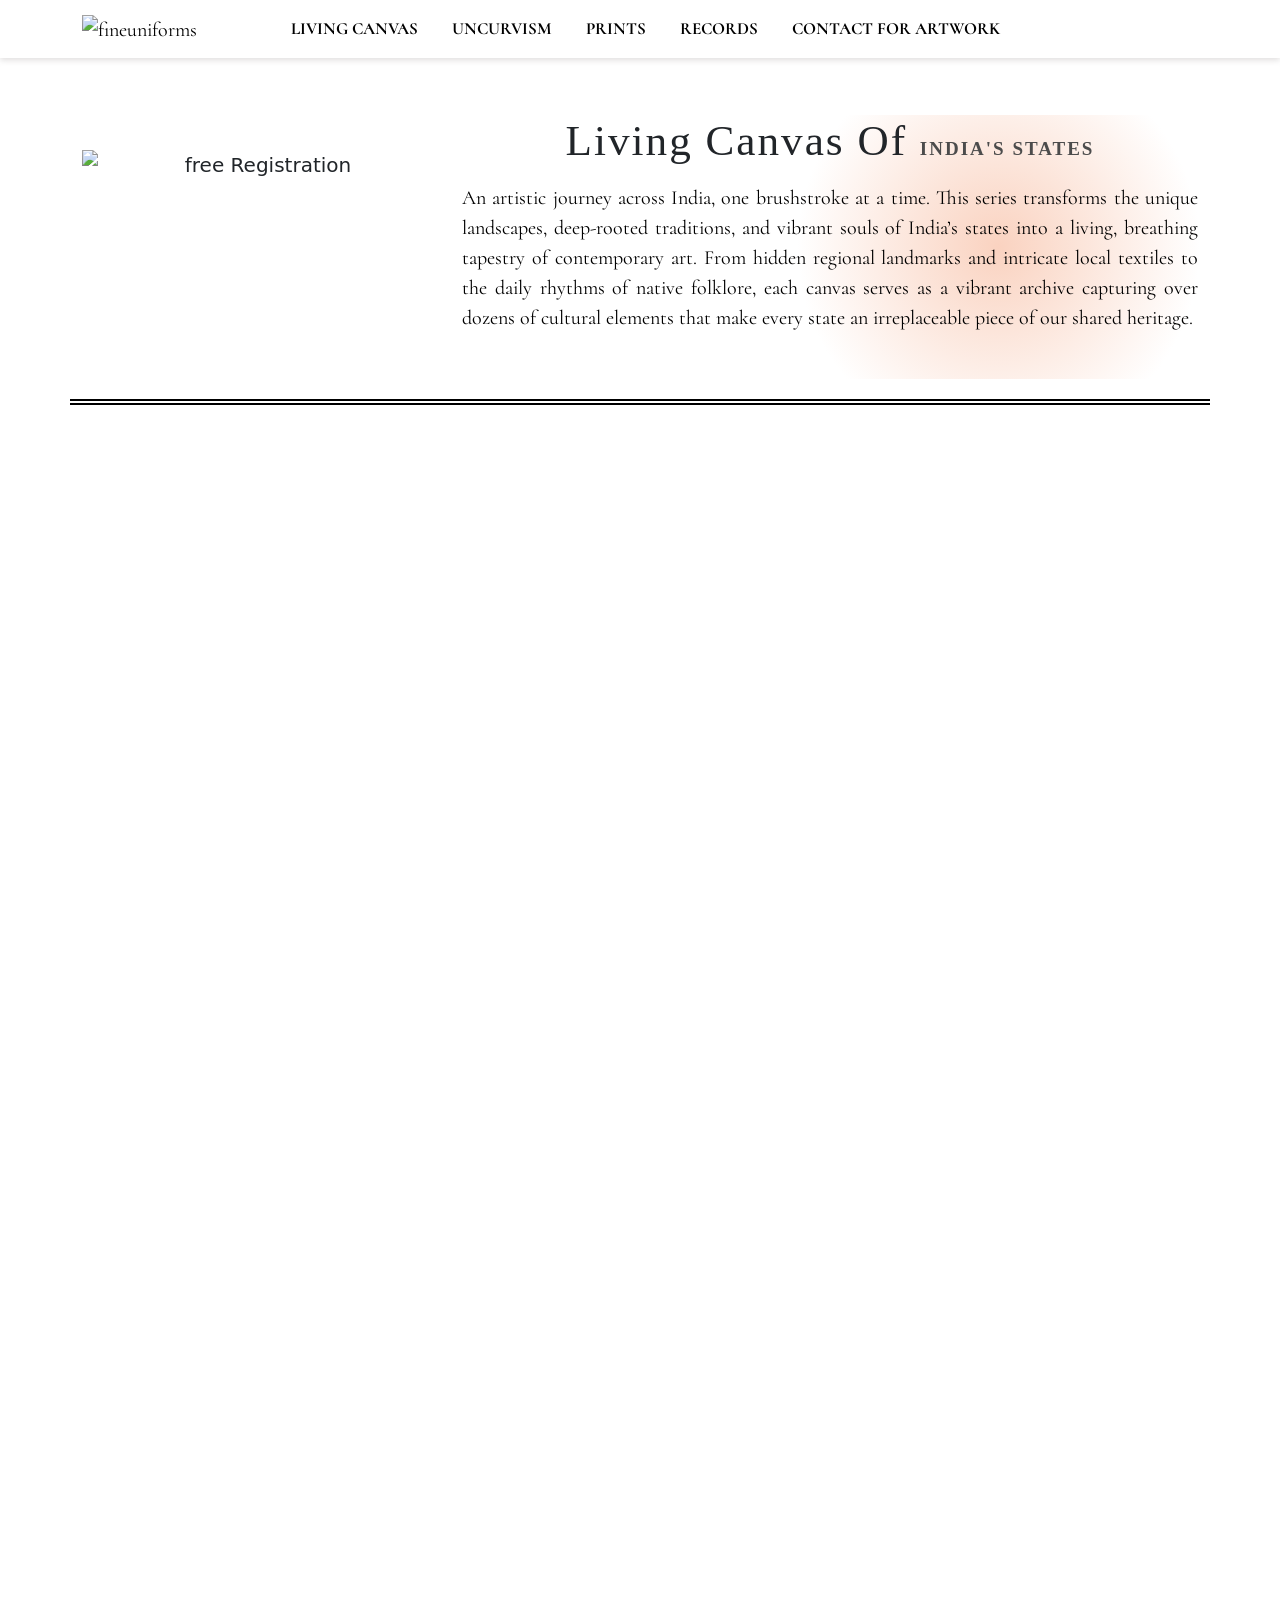
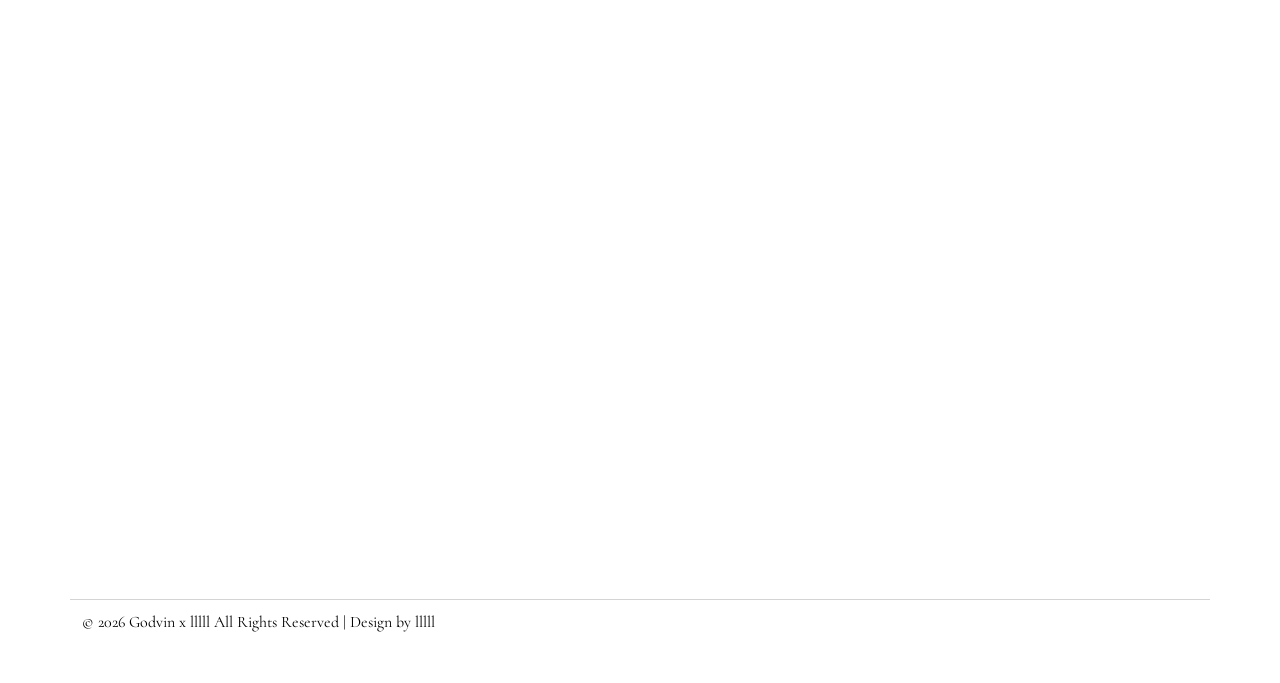
==== index.html @ 6ec4cd96 "Add files via upload" ====
<!DOCTYPE html>
<html lang="en">
<head>
  <meta http-equiv="Content-Type" content="text/html; charset=UTF-8">
    <meta http-equiv="X-UA-Compatible" content="IE=edge" />
    <meta http-equiv="X-UA-Compatible" content="ie=edge">
    <meta name="viewport" content="width=device-width, initial-scale=1.0">


    <link rel="icon" href="./image/favicon.png" type="image/x-icon">
    <link rel="shortcut icon" href="./image/favicon.png" type="image/x-icon">
    <title>Godvin x lllll</title>
    	 

    <link rel='stylesheet' href='https://cdn.jsdelivr.net/npm/bootstrap-icons@1.10.3/font/bootstrap-icons.css'>
    <link rel="stylesheet" href="https://cdn.jsdelivr.net/npm/swiper@10/swiper-bundle.min.css"/>
    <link rel="stylesheet" href="https://cdnjs.cloudflare.com/ajax/libs/font-awesome/6.4.2/css/all.min.css" integrity="sha512-z3gLpd7yknf1YoNbCzqRKc4qyor8gaKU1qmn+CShxbuBusANI9QpRohGBreCFkKxLhei6S9CQXFEbbKuqLg0DA==" crossorigin="anonymous" referrerpolicy="no-referrer" />
    <link rel="stylesheet" href="style.css">
    <link rel="stylesheet" href="./bootstrap.min.css">
    <link href="https://unpkg.com/aos@2.3.1/dist/aos.css" rel="stylesheet">

</head>



<body data-bs-spy="scroll" data-bs-target="#mainmenu">


 <!-- START PRELOADER -->
 <!-- <div id="page-preloader">
  <div class="theme-loader">FINE.<span>Uniforms</span> </div>
</div> -->
<!-- END PRELOADER --> 

    <!-- header============================================================= -->
    
<nav class="navbar navbar-expand-md bg-body-tertiary " data-nav-status="toggle" id="mainmenu">
        <div class="container navbar-colour" >
          <a class="navbar-brand" href="./index.html">
            <img src="./image/fineuniforms-logo-header.png" alt="fineuniforms">
          </a>
          <button class="navbar-toggler" type="button" data-bs-toggle="collapse" data-bs-target="#navbarSupportedContent" aria-controls="navbarSupportedContent" aria-expanded="false" aria-label="Toggle navigation">
            <svg class="ham hamRotate ham1" viewBox="0 0 100 100" width="80" onclick="this.classList.toggle('active')">
                <path
                      class="line top"
                      d="m 30,33 h 40 c 0,0 9.044436,-0.654587 9.044436,-8.508902 0,-7.854315 -8.024349,-11.958003 -14.89975,-10.85914 -6.875401,1.098863 -13.637059,4.171617 -13.637059,16.368042 v 40" />
                <path
                      class="line middle"
                      d="m 30,50 h 40" />
                <path
                      class="line bottom"
                      d="m 30,67 h 40 c 12.796276,0 15.357889,-11.717785 15.357889,-26.851538 0,-15.133752 -4.786586,-27.274118 -16.667516,-27.274118 -11.88093,0 -18.499247,6.994427 -18.435284,17.125656 l 0.252538,40" />
              </svg>
          </button>
          <div class="collapse navbar-collapse" id="navbarSupportedContent">
            <div>
                <ul class="navbar-nav ms-auto mb-2 mb-lg-0" >
                    <!-- <li class="nav-item">
                      <a class="nav-link active"  href="#">Home</a>
                    </li> -->
                    <li class="nav-item">
                      <a class="nav-link" href="./LC-TN-original.html">Living Canvas</a>
                    </li>
                    <li class="nav-item">
                      <a class="nav-link" href="#">Uncurvism</a>
                    </li>
                    <li class="nav-item">
                      <a href="./LC-TN-print.html" class="nav-link">Prints</a>
                    </li>
                    <li class="nav-item">
                      <a href="./Record.html" class="nav-link">Records</a>
                    </li>
                    <li class="nav-item">
                      <a href="https://api.whatsapp.com/send/?phone=919500819252" target="_blank" class="nav-link">Contact for Artwork</a>
                    </li>
                  </ul>
            </div>
            <div class="search-and-icons float-end">
             
              
            </div>
           
          </div>
        </div>
</nav>

<!-- header============================================================= -->


<!-- slider=============================== -->
 

<!-- Slider main container -->

 <!-- Swiper -->
 
 <div style="background: radial-gradient(circle, rgb(238 107 46 / 30%) 0%, rgba(255,255,255,0.92) 20%);background-size: 1997px;background-repeat: no-repeat;">
 <div class="container  top-banner mb-5" id="home" style="position: relative;" >
  <div  class="chumma-kodu"></div>
  <div  class="chumma-kodu2"></div>
    <div class="row">
      <div class="col-md-4 ">
            <div class="swiper mySwiper">
                <div class="swiper-wrapper">
                  <div class="swiper-slide"><img src="./slider/slider.jpg" alt="free Registration"></div>
                  <div class="swiper-slide"><img src="./slider/slider1.jpg" alt="fineuniforms"></div>
                  
                </div>
              </div>
              <!-- <video src="./Edit 2.mp4" autoplay muted loop></video> -->
        </div>
        <div class="col-md-8" style=" text-align: center; display: flex; justify-content: center; align-items: center; ">
           
            <div class="swiper mySwiper">
                <div class="swiper-wrapper">
                  <div class="swiper-slide d-block "><h2>Living Canvas of  <span class="small-he">India's States</span>   </h2>
                     <p>
                  An artistic journey across India, one brushstroke at a time. This series transforms the unique landscapes, deep-rooted traditions, and vibrant souls of India’s states into a living, breathing tapestry of contemporary art. From hidden regional landmarks and intricate local textiles to the daily rhythms of native folklore, each canvas serves as a vibrant archive capturing over dozens of cultural elements that make every state an irreplaceable piece of our shared heritage.                    
                </p> 
          </div>
<div class="swiper-slide d-block ">
  <h2>Uncurvism <span class="small-he">Beyond the Fluid Curve  </span>  </h2> 
                    <p>
                      Uncurvism is an original, precision-driven art style defined by the absolute rejection of the curve. In this approach, human figures and complex organic forms are synthesized into a structured architecture of rigid geometry. Each subject is built exclusively from interlocking, angular planes and straight lines, revealing a hidden, mosaic-like infrastructure within every figure. The severity of this geometry is intentionally softened by a unique color duality: vibrant, saturated jewel tones paired against calming, sun-baked pastels.
                    </p> 
          </div>                  
                </div>
              </div>
        </div>
        
        
    </div>
</div>
</div>


<div class="top-banner cate" data-aos="fade-up">

  <div class="container rounded" >
    <h3 style="font-weight: bold;" >SHOP BY // <span  class="shines">CATEGORY</span> </h3>
    <div class="row">

      <div class="col-md-4 " >  
        <a href="./LC-TN-original.html">
        <div class="cate-box">
          <!-- <div class="cate-bg"></div> -->
          <!-- <h6 class="viewall">View More</h6> -->
          <img src="./image/cat1.jpg" alt="">
          </div>
            <p>Living Canvas of India's States <span class="dirt"> →</span></p>
        </a>
      </div>

      <div class="col-md-4 " >  
        <a >
        <div class="cate-box">
          <!-- <div class="cate-bg"></div> -->
          <!-- <h6 class="viewall">View More</h6> -->
          <img src="./image/cat2.jpg" alt="">
          </div>
            <p>[Coming soon] Uncurvism <span class="dirt"> →</span></p>
        </a>
      </div>

      <div class="col-md-4 " >  
        <a href="./LC-TN-print.html">
        <div class="cate-box">
          <!-- <div class="cate-bg"></div> -->
          <!-- <h6 class="viewall">View More</h6> -->
          <img src="./image/cat3.jpg" alt="">
          </div>
            <p>Prints<span class="dirt"> →</span></p>
        </a>
      </div>
       
       
    </div>    
  </div>
</div>



<div class="container-fluid com-space coll-avai" data-aos="fade-up" id="cus">

  <div class="container">
      <h3 style="font-weight: bold;" >UPCOMING // PAINTING </h3>

    <div class="row   ">
  
      <div class="col-md-5">
  
<img src="./image/map.jpg" alt="">  
  
  
      </div>
  
  <div class="col-md-7">
  
    <h2>Living Canvas of Keralam</h2>
  
    <p>
  <b>Size : </b> 33.1 in × 46.8 in <br>
  <b>Medium : </b> Acrylic on Canvas <br> 
  <b>Detail : </b><br>
   <b>"The Living Canvas of Keralam"</b> scaled on a massive <b>A0 canvas!</b>

This isn't just a painting or a simple map it’s a living mosaic of Kerala’s soul. I have brought together <b>44 incredibly distinct icons</b>  from every single one of the <b>14 districts</b>.  The mystical energy of Theyyam, the majesty of the Padmanabhaswamy temple, the aroma of Malabar Biryani, the serenity of the backwaters, and the grit of rubber tapping.

 
  
    </p>
<br>
    <a class="extra-link" href="https://api.whatsapp.com/send/?phone=919500819252&text=Hi%21+I+would+love+to+pre-order+%22The+Living+Canvas+of+Keralam%22.+Could+you+please+share+the+available+size+options%2C+pre-order+pricing%2C+and+estimated+timeline+for+completion%3F" target="_blank">Pre order </a>
  
    <!-- <a class="extra-link" href="./register.html"  target="_blank">REGISTRATION NOW</a> -->
  
  </div>
  
    </div>
  
  </div>
  
  </div>
  
  
  
  <div class="container fab-de  top-banner" data-aos="fade-up" style="position: relative;" >
  <!-- <div  class="chumma-kodu"></div>
  <div  class="chumma-kodu2"></div> -->
  
    <div class="row text-center align-items-center">
  
      <div class="col-md-12">
  
        <h2 style=" text-decoration: underline; ">Indian book of records</h2> 
  
        <p>
<b>          RECORD TITLE :
</b> <br>
Maximum cultural elements of <b>Tamil Nadu</b> portrayed in a single painting by an individual 
</p>
  
        <!-- <a class="extra-link" href="./register.html"  target="_blank">REGISTRATION NOW</a> -->
  
      </div>

      <div class="col-md-7">
        <p>
<b> DESCRIPTION : </b> <br>
The record for portraying the maximum number of cultural elements of <b>Tamil Nadu</b> in a single painting was set by <b> Godvin Vijay L. V.</b> (born on December 25, 2002) of Chennai, Tamil Nadu. He portrayed 88 cultural elements from 38 districts of Tamil Nadu in a single painting on an <b>A3-sized (41.9 cm x 29.8 cm) canvas</b>, including cultural landmarks and regional items such as food, architecture, places and others, using acrylic paints, as <b>confirmed on May 11, 2026</b>.
<br><br><a class="extra-link" href="./Record.html" >Read More </a>
        </p>     
 </div>
  
  <div class="col-md-5">
  
    <img src="./image/record.png" alt="fineuniforms">
  
  </div>    
  
  
  
    </div>
  
  </div>


<!--   
  <div style="background: radial-gradient(circle, rgba(238, 107, 46, 0.249) 0%, rgba(255,255,255,0.92) 39%);background-size: 1700px;background-repeat: no-repeat;">
  <div class="top-banner" id="steps" data-aos="fade-up">
    
    <div class="container">
  <h2>Journey of making <span style="color: black;">Living Canvas of India's States</span></h2> 
  <div class="full">
    <h1> 1 ❯   Conceptualization & Deep Regional Research (Timeline: 3 Days)</h1>
    <p>Before a single line is drawn, three days are dedicated entirely to exploring the deep cultural identity of the state. This phase involves extensive historical research and collecting a massive library of reference images. Every detail from major monuments and geographical wonders to microscopic textile weaves, local delicacies, and native art forms is curated to ensure absolute regional accuracy for the detailed painting.</p>
  </div>
  <div class="full">
    <h1>2 ❯ Composition Architecture & Visual Blending (Timeline: 1 Day) </h1>
    <p>With dozens of diverse elements gathered, the next full day is spent solving a complex visual puzzle. The artwork requires a perfectly balanced composition where everything flows naturally. A bold typographic anchor of the state's name is placed centrally, and the collected reference images are strategically arranged, sized, and blended so that distinct elements seamlessly transition into one another without causing visual chaos.</p> 
  </div>
  <div class="full">
    <h1> 3 ❯ Precision Pencil Drafting & Structural Layout</h1>
     <p>Once the composition is finalized, the layout is meticulously transferred to the canvas. Using fine pencil work, every single landmark and micro-icon is sketched into its designated zone. This critical stage establishes the clean proportions, perspective, and definitive borders necessary to guide the paint layers that follow.</p>
  </div>
  <div class="full">
    <h1>4 ❯ High-Density Painting & Fine Detailing (Timeline: 30 to 50 Days)</h1>
     <p>Bringing the canvas to life is an  intensive process that takes between 30 to 50 days of continuous, highly detailed painting. Because of the sheer density of the artwork, it takes hours of patient focus just to complete a single, tiny piece of the canvas such as the intricate tiers of a temple sculpture, the texture of a historical fortress, or the fine lines of a traditional motif.</p>
  </div>
  <div class="full">
    <h1>5 ❯ The Creative Vision </h1>
     <p>Each painting in this series is intentionally created for people who love to slow down and <b>  look at art peacefully for hours</b>. It is designed to be an immersive experience rather than a quick glance. Every viewing rewards the observer with hidden details, local stories, and cultural "easter eggs," allowing anyone to quietly explore and discover the true soul of a state trapped beautifully in a single frame.</p>
  </div>

  <p style="text-align: center;"><a class="extra-link" href="./register.html" target="_blank">View Artwork </a></p>
  
  
    </div>
  </div>
  </div>
   -->



<footer class=" footer " id="contact" data-aos="fade-up">
  <div class="container p-4">
    
      <div class="row  mt-5">
        
          <!--Logo Start-->
        <div class="col-md-4 ">
         
          <h5 class="pb-3">Contact Us</h5>
          <ul class="list-style ps-0">
           <li class="copy-right pb-3"> <a target="_blank" href="https://api.whatsapp.com/send/?phone=919500819252" class="t-c">Contact for order </a></li>
          
        </ul>
        </div>
        <!--Logo end-->
        
          <!--Quick links Start-->
        <div class="col-md-3 ">
         <h5 class="pb-3"> Quick Links </h5>
          <ul class="list-style ps-0">
            <li class="pb-3"> <a href="./LC-TN-original.html">Living Canva</a> </li>
            <li class="pb-3">Uncurvism</li>
            <li class="pb-3"><a href="./LC-TN-print.html">Prints</a></li>
          </ul>
        </div>
        <!--QUick links end-->
       
        <!--Other Start-->
        <div class="col-md-3 ">
         <h5 class="pb-3"> Other </h5>
          <ul class="list-style ps-0">
            <li class="pb-3"><a href="./Record.html">Records</a></li> 
            
          </ul>
        </div>

        <div class="col-md-2 ">
         <h5 class="pb-3"> Follow Us </h5>
          <ul class="list-style ps-0">
             <li class="pb-3"><a target="_blank" href="https://www.instagram.com/godvin_x_lllll/"><i class="fa-brands fa-instagram"></i></a></li>
            <li class="pb-3"><a target="_blank" href="https://www.youtube.com/@Godvinvijay"><i class="fa-brands fa-youtube "></i></a></li>
          </ul>
        </div>
        <!--Other end-->
      </div>
    
  </div>
</footer>



<div class="container-fluid ">
  <div class="container footer mt-3">
<p>© <script> document.write(new Date().getFullYear());</script> Godvin x lllll All Rights Reserved | Design by lllll </p>
</div>
</div>
<!-- footer -->





<script src="./jquery-2.1.4.min.js"></script>

<script src="https://cdn.jsdelivr.net/npm/swiper@10/swiper-bundle.min.js"></script>
<script src='https://cdn.jsdelivr.net/npm/bootstrap@5.3.0-alpha1/dist/js/bootstrap.bundle.min.js'></script>
<script src="https://cdnjs.cloudflare.com/ajax/libs/aos/2.3.4/aos.js" integrity="sha512-A7AYk1fGKX6S2SsHywmPkrnzTZHrgiVT7GcQkLGDe2ev0aWb8zejytzS8wjo7PGEXKqJOrjQ4oORtnimIRZBtw==" crossorigin="anonymous" referrerpolicy="no-referrer"></script>

<script>
  AOS.init();
</script>




<!-- Initialize Swiper -->
<script>
  var swiper = new Swiper(".mySwiper", {
  //   direction: "vertical",
    slidesPerView: 1,
    spaceBetween: 30,
    // mousewheel: true,
    //  touch: false,


    autoplay: {
 delay: 3000,
  allowTouchMove: false, 
  
},

    loop: true,
effect: 'flip',
flipEffect: {
  slideShadows: false,
},



  });
</script>

 
<!-- <script> 
  document.addEventListener('contextmenu', event=> event.preventDefault()); 
  document.onkeydown = function(e) { 
  if(event.keyCode == 123) { 
  return false; 
  } 
  if(e.ctrlKey && e.shiftKey && e.keyCode == 'C'.charCodeAt(0)){ 
  return false; 
  } 
  if(e.ctrlKey && e.shiftKey && e.keyCode == 'I'.charCodeAt(0)){ 
  return false; 
  } 
  if(e.ctrlKey && e.shiftKey && e.keyCode == 'J'.charCodeAt(0)){ 
  return false; 
  } 
  if(e.ctrlKey && e.keyCode == 'U'.charCodeAt(0)){ 
  return false; 
  } 
  } 
  </script>  -->

</body>
</html>
---- style.css ----
/* @import url("https://fonts.googleapis.com/css2?family=Open+Sans:wght@400;600&family=Poppins:wght@400;500;600;700;800&display=swap");
@import url('https://fonts.googleapis.com/css2?family=Lato:wght@300;400&display=swap'); */
 @import url('https://fonts.googleapis.com/css2?family=Cormorant:ital,wght@0,300..700;1,300..700&display=swap');
 
*{
    margin:0;
    padding:0;
    box-sizing: border-box;
}

.t-head1{
    /* background-color: rgb(249, 248, 248); */
    backdrop-filter: blur(80px);
    height:500px;
    padding-bottom:3rem;
    position: relative;
    z-index: 11111;
    /* border-bottom:2px solid rgb(244, 244, 244); */
}
.t-head{
    /* background-color: rgb(249, 248, 248); */
    backdrop-filter: blur(70px);
    height:600px;
    padding-bottom:3rem;
    position: relative;
    z-index: 11;
    /* border-bottom:2px solid rgb(244, 244, 244); */
}
.bg-grey{
      background-color: rgba(214, 212, 212, 0.12);
      height:100vh;
}
.com-space{
        margin:2rem 0;
        padding:4rem 0;
}
/* .com-space span{
  background-color: var(--pri-c);
  color:white;
  padding:4px 16px;
} */

h1,h2,h3,h4,h5,h6{
    /* font-family: "Open Sans", sans-serif; */
    /* font-family: 'Fira Sans', sans-serif; */
    /* font-family: 'Poppins', sans-serif !important; */
    font-family: "Cormorant", serif;
}
@font-face {
  font-family: "Cormorant", serif;
  }
@font-face {
   font-family: "Cormorant", serif;

  }
p,a,button,li{
  font-family: "Cormorant", serif;
        /* font-family: "FuturaPT Demi" !important; */
        /* font-family: 'Fira Sans', sans-serif; */
      
}
li a{
    text-decoration: none;
    color: black !important;
}
a{
    text-decoration: none;
    color: black !important;
}

:root{
    --pri-c:  #ee6b2e;
    --p-c: #ff9664;
    --sec-c: rgb(212, 212, 212);
    --t-c: rgb(61, 60, 60);
}

.pri-c{
  color:#ee6b2e;
}
.t-c{
  color:rgb(58, 58, 58);
}


.com-space h4{
  font-size: 2rem;
    /* color: var(--t-c); */
    /* font-weight:600; */
    text-transform: uppercase;
    /* padding-left:1rem; */
    /* margin:1.5rem 0; */
    text-align: start;
}
.com-space h1{
  font-size: 2rem;
    /* color: var(--t-c); */
    font-weight:bold;
    text-transform: capitalize;
    /* padding-left:1rem; */
    margin:1.5rem 0;
    /* text-align: center; */
  }

  .com-space p{
  /* padding-left:1rem; */
  text-align: start;
}
.modal-body a{
  padding:6px 8px;
  border-radius: 5px;
  display: block;
  width:170px;
  text-align: center;
  margin-top:6px;
  color:white;
  background-color:#222;
}


/* <!-- header============================================================= --> */

.menu {
  background: #F67280;
  height: 4rem;
}
.menu ol {
  list-style-type: none;
  margin: 0 auto;
  padding: 0;
}
li{
  list-style: none;
}
.menu > ol {
  max-width: 1000px;
  padding: 0 2rem;
  display: flex;
}
.menu > ol > .menu-item {
  flex: 1;
  padding: 0.75rem 0;
}
.menu > ol > .menu-item:after {
  content: "";
  position: absolute;
  width: 4px;
  height: 4px;
  border-radius: 50%;
  bottom: 5px;
  left: calc(50% - 2px);
  background: #FECEAB;
  will-change: transform;
  transform: scale(0);
  transition: transform 0.2s ease;
}
.menu > ol > .menu-item:hover:after {
  transform: scale(1);
}
.menu-item {
  /* position: relative; */
  /* line-height: 2.5rem; */
  text-align: center;
  cursor: pointer;
}
.menu-item a {
  overflow: hidden;
  white-space: nowrap;
  text-overflow: ellipsis;
  display: block;
  color: #FFF;
}
.sub-menu .menu-item {
  padding: 0.75rem 0;
  background: var(--p-c);
  opacity: 0;
  transform-origin: bottom;
  animation: enter 0.2s ease forwards;
}
.sub-menu .menu-item:nth-child(1) {
  animation-duration: 0.2s;
  animation-delay: 0s;
}
.sub-menu .menu-item:nth-child(2) {
  animation-duration: 0.3s;
  animation-delay: 0.1s;
}
.sub-menu .menu-item:nth-child(3) {
  animation-duration: 0.4s;
  animation-delay: 0.2s;
}
.sub-menu .menu-item:hover {
  background: var(--pri-c);
  color: white;
}
.sub-menu .menu-item a {
  padding: 0 0.75rem;
}
.sub-menu .menu-item a:hover {
  color: white;
}
@media screen and (max-width: 600px) {
  .sub-menu .menu-item {
    background: #C06C84;
  }
}

@media screen and (max-width: 600px) {
  .menu {
    position: relative;
  }
  .menu:after {
    content: "";
    position: absolute;
    top: calc(50% - 2px);
    right: 1rem;
    width: 30px;
    height: 4px;
    background: #FFF;
    box-shadow: 0 10px #FFF, 0 -10px #FFF;
  }
  .menu > ol {
    display: none;
    list-style: none;
    background: #F67280;
    flex-direction: column;
    justify-content: center;
    height: 100vh;
    animation: fade 0.2s ease-out;
  }
  .menu > ol > .menu-item {
    flex: 0;
    opacity: 0;
    animation: enter 0.3s ease-out forwards;
  }
  .menu > ol > .menu-item:nth-child(1) {
    animation-delay: 0s;
  }
  .menu > ol > .menu-item:nth-child(2) {
    animation-delay: 0.1s;
  }
  .menu > ol > .menu-item:nth-child(3) {
    animation-delay: 0.2s;
  }
  .menu > ol > .menu-item:nth-child(4) {
    animation-delay: 0.3s;
  }
  .menu > ol > .menu-item:nth-child(5) {
    animation-delay: 0.4s;
  }
  .menu > ol > .menu-item + .menu-item {
    margin-top: 0.75rem;
  }
  .menu > ol > .menu-item:after {
    left: auto;
    right: 1rem;
    bottom: calc(50% - 2px);
  }
  .menu > ol > .menu-item:hover {
    z-index: 1;
  }
  .menu:hover > ol {
    display: flex;
  }
  .menu:hover:after {
    box-shadow: none;
  }
}

.sub-menu {
  position: absolute;
  padding:10px;
  top: 85%;
  left: -10px;
  display: none;
  z-index: 1;
}
.extra-link:hover  .sub-menu {
  display: block;
}

@media screen and (max-width: 600px) {
  .sub-menu {
    width: 100vw;
    left: -2rem;
    top: 50%;
    transform: translateY(-50%);
  }
}

*:before, *:after {
  box-sizing: inherit;
}

a {
  text-decoration: none;
}

@keyframes enter {
  from {
    opacity: 0;
    transform: scaleY(0.98) translateY(10px);
  }
  to {
    opacity: 1;
    transform: none;
  }
}
@keyframes fade {
  from {
    opacity: 0;
  }
  to {
    opacity: 1;
  }
}


.navbar-colour{
    background-color: white;
    /* padding:1rem 3% ; */
    /* box-shadow: 0px 2px 6px 0px rgba(212, 210, 210, 0.75); */
}

.navbar {
  position: sticky;
  top:0;
  z-index: 11;
    background-color: white !important;
    /* box-shadow: 0 5px 5px rgba(0, 0, 0, 0.1); */
    box-shadow: 0px 2px 6px 0px rgba(212, 210, 210, 0.75);
  }
  /* .navbar .navbar-brand img {
    width: 200px;
  } */
 .navbar-brand img {
    width: 230px;
  }
  .navbar .navbar-nav .nav-link {
    color: #000;
    margin:0 9px;
    font-size: 17px;
    font-weight: bold;
    text-transform: uppercase;
  }
     .navbar .navbar-nav .nav-link:hover{
        background-color:#efeded53;
    }
  @media screen and (min-width: 768px) {
    .navbar {
position:fixed !important;
top:0;
right: 0;
left: 0;
  }
  }
  @media screen and (mizn-width: 1024px) {
    .navbar {
      letter-spacing: 0.1em;
    }
    .navbar .navbar-nav .nav-link {
      padding: 0.5em 1em;
    }
    /* .search-and-icons {
      width: 50%;
    } */
    .search-and-icons form {
      flex: 1;
    }
  }
@media (min-width: 768px){
.navbar-expand-md .navbar-nav .nav-link {
    padding-right: 0.5rem !important;
    padding-left: 0.5rem !important;
}
}
.navbar.is-hidden {
  opacity: 0;
  -webkit-transform: translate(0, -60px);
  -webkit-transition: -webkit-transform .2s,background .3s,color .3s,opacity 0 .3s;
}

.navbar.is-visible {
  opacity: 1;
  -webkit-transform: translate(0, 0);
  -webkit-transition: -webkit-transform .2s,background .3s,color .3s;
}
 
  .search-and-icons form input {
    border-radius: 0;
    height: 2em;
    background: #fff
      url("data:image/svg+xml,%3Csvg xmlns='http://www.w3.org/2000/svg' width='16' height='16' fill='grey' class='bi bi-search' viewBox='0 0 16 16'%3E%3Cpath d='M11.742 10.344a6.5 6.5 0 1 0-1.397 1.398h-.001c.03.04.062.078.098.115l3.85 3.85a1 1 0 0 0 1.415-1.414l-3.85-3.85a1.007 1.007 0 0 0-.115-.1zM12 6.5a5.5 5.5 0 1 1-11 0 5.5 5.5 0 0 1 11 0z'/%3E%3C/svg%3E")
      no-repeat 95%;
  }
  .search-and-icons form input:focus {
    background: #fff;

    box-shadow: none;
  }
  .search-and-icons .user-icons div {
    padding-right: 1em;
  }
  .contact-info p,
  .contact-info a {
    font-size: 0.9em;
    padding-right: 1em;
    color: grey;
  }
  .contact-info a {
    padding-right: 0;
  }

  .user-icons a{
    color:var(--t-c) !important;
    text-decoration: none;
    font-weight: 500;
    font-size: 14px;
  }
 
  .navbar-toggler{
    border: 0px  dashed transparent ;
  }
  .navbar-toggler:focus{
    /* border: 2px  dashed var(--pri-c) ; */
    box-shadow: 0 0 0 !important;
  }

  .navbar-toggler svg{
    width:62%;
  }
  
  .ham {
    cursor: pointer;
    -webkit-tap-highlight-color: transparent;
    transition: transform 400ms;
    -moz-user-select: none;
    -webkit-user-select: none;
    -ms-user-select: none;
    user-select: none;
  }
  .hamRotate.active {
    transform: rotate(45deg);
    background-color: transparent !important;
  }
.hamRotate180.active {
  transform: rotate(180deg);
}
.line {
  fill:none;
  transition: stroke-dasharray 400ms, stroke-dashoffset 400ms;
  stroke:#000;
  stroke-width:5.5;
  stroke-linecap:round;
}
.ham1 .top {
  stroke-dasharray: 40 139;
}
.ham1 .bottom {
  stroke-dasharray: 40 180;
}
.ham1.active .top {
  stroke-dashoffset: -98px;
}
.ham1.active .bottom {
  stroke-dashoffset: -138px;
}

.cart{
  position: relative;
  float: right;
  /* margin: 1rem; */
}
.nav i{
  font-size: 1.2rem !important;

}

#cartItemCount{
  position: absolute;
  top: -10px;
    right: 5px;
    color: var(--pri-c);
    /* background-color: var(--pri-c);
    text-align: center;
    padding: 1px 8px 1px 8px;
    border-radius: 50%;
    z-index: -1;
    font-size: 15px; */
}
  /* <!-- header============================================================= --> */



/* slider=====================================================================11 */


.swiper-pagination {
    position: absolute;
    text-align: right;
    transition: .3s opacity;
    transform: translate3d(0,0,0);
    z-index: 10;
    /* padding-right: 20px; */
    font-weight: bold;
    font-size: 2rem;
}
.swiper-pagination-total{
    color:rgb(235, 185, 94);
        /* display: block; */
}
.swiper-pagination-current{
    color:white;
        /* display: block; */
}
.swiper-pagination-fraction{
    bottom:-4%;
    right:-9%;
    left: unset;
    color:white;
}
  
    .swiper {
      width: 100%;
      overflow: hidden;
      /* height: 350px; */
      /* background-color: white; */
    }

    
    .swiper-slide {
        /* height:350px; */
      text-align: center;
      font-size: 20px;
      /* background: #fff; */
      display: flex;
      justify-content: center;
      align-items: center;
    }

    .swiper-slide img {
      display: block;
      width: 100%;
      /* height: 350px; */
      object-fit: contain;
    }




/* slider===================================================================== */

/* .scroll-div{
  height:300px;
  overflow-y: scroll;
}
.scroll-div img{
  width: 100%;
  margin-bottom:10px;
} */





/* top-header============================================ */

.top-banner{
    margin:115px 20px;
    margin-bottom: 30px;
}
.gold-text {
  color: transparent;
  font-family: 'Times New Roman',serif;
  letter-spacing: 5px;
  font-size: 32pt;
  background-image: linear-gradient(
	to right,
	#462523 0,
       	#cb9b51 22%, 
	#f6e27a 45%,
	#f6f2c0 50%,
	#f6e27a 55%,
	#cb9b51 78%,
	#462523 100%
	);

  -webkit-background-clip: text;
  background-clip: text;
}

.top-banner h2{
    text-transform: capitalize;
    letter-spacing: 2px;
    font-size:2.7rem;
    color: var();
    font-family: "FuturaPT Demi" !important;

}
.com-space h2{
    text-transform: capitalize;
    letter-spacing: 2px;
    font-size:2.7rem;
    color: var();
    font-family: "FuturaPT Demi" !important;

}


.top-banner h2 span{
    font-weight: bold;
    text-transform: uppercase;
    color: #4c4c4c;
    /* font-size:1rem; */
}
.com-space p{
    margin:0.5rem 0;
    color: var(--t-c);
    /* margin-bottom:3rem; */
        font-size: 20px;
}
.top-banner p{
  size: 20px;
    margin:1rem 0;
    color: black;
            text-align: justify;
    /* font-weight: bold; */
}

    
.extra-link{color: white !important;
  padding:12px 27px;
  /* border-radius: 10px; */

  background-color:rgb(0, 0, 0);
}
.head-ex:first-child{
  margin-top: 0;
}
.head-ex{
    display: flex;
    align-items: center;
    /* border-bottom: 2px solid #e5e5e5; */
    margin-top:1rem
}
.head-ex img{
    height:60px;
    width:60px;
    padding:10px;
    margin:10px 25px 10px;
    border-radius: 15px;
    background-color: white;
}
.head-ex h6{
    padding-top:20px;
    font-weight: 600;
    font-size: 1.6rem;
    line-height: 1;
}
.head-ex h6 span{
    font-weight: 500;
    color: var(--t-c);
    font-size: 1rem;
}
/* top-header============================================ */

.navbar-expand-md .navbar-collapse{
  align-items: center !important;
}

/* banner=================================== */

.banner-top .container{

  background-color: rgb(202, 201, 201);
  background-color: rgb(255, 255, 255);
  padding:40px 0px;
  position: relative;
}

.bg-wheat{
  background-color: rgba(245, 222, 179, 0.114);
}

#home{
    /* background-color: rgba(245, 222, 179, 0.114); */

}
.cate-box{
  overflow: hidden;
  width: 100%;
 }
.cate img{
width: 100%;
 transition: transform 0.5s ease;
}

.cate a:hover img{
  transform: scale(1.05)
}

.cate a:hover .cate-bg{
  opacity:1 ;
  transition: 0.5s;
}
.cate a:hover .viewall{
  opacity:1 ;
  transition: 0.2s;
}
.cate a:hover .dirt{
margin-left: 7px;
  transition: 0.2s;

}

.dirt{
   margin-left: 11px;
    transition: 0.2s;

}
.cate-bg{
    background-color: #00000082;
    position: absolute;
    width: 100%;
    height: 100%;
    top: 0;
    left: 0;
      opacity:0 ;
        transition: 0.5s;


  }
.viewall{
    position: absolute;
  top: 50%;           /* Moves top edge to parent center */
  left: 50%;          /* Moves left edge to parent center */
  transform: translate(-50%, -50%);
      margin: 0;
        color: #000000c8;
    font-size: 19px;
    font-weight: bolder;
    opacity: 0;
    background-color: #ffffffea;
    border-radius: 181px;
    padding: 58px;
      transition: 0.5s;

 
}
.chumma-kodu{
  position: absolute; width: 100%; height: 2px; bottom: -10%; left: 0; background-color: #000000; border-radius: 0px;
}
.chumma-kodu2{
  position: absolute; width: 100%; height: 2px; bottom: -8.5%; left: 0; background-color: #000000; border-radius: 0px;
}
.small-he{
  font-size: 19px;
}
  .cate p {
      color: black;
    margin-top: 1.2rem;
    font-size: 20px;
    text-align: center;
  }

.cate .col-md-4{
  padding:30px;

}
.cate-box{
  position: relative;
  
}

.coll-avai h3{
  margin-bottom: 2rem;
}

.coll-avai img{
  width: 100%;
}


.fab-de{
  margin-top: 4rem;
}
.fab-de p{
  font-size: 20px;
  font-weight: 400;
}

.shirt-ab ,.pant-ab, .tie-ab, .shirt-color, .shirt-color2, .shirt-color3, .half-ab{
  position: absolute;
  width:200px;
  height:420px; 
  object-fit: contain;
  top:-39%;

}

.shirt-ab ,.pant-ab{
  right:18%;
}
.shirt-color{
  right:2%;
}
.half-ab{
  right:-4%;
  top:-10% !important;

}
.shirt-color2{
  right: 34%;
  top:-10% !important;
}
.shirt-color3{
  width:150px;
  height:500px;

  right: 32%;
  top:-70% !important;
}
.tie-ab{
  right:18%;
  z-index: 1;
}
/* banner=================================== */




/* image-slider====================== */
.owl-carousel .item{
  border: 1px solid rgb(219, 219, 221);
  border-radius: 10px;
  padding:10px;
}
.pri-de{
  border-top: 1px solid rgb(219, 219, 221);
}
.pri-de h2{
  font-size:1rem;
  color: white;
  background-color: var(--pri-c);
  padding:5px;
  border-radius: 0px;
  text-align: center;
}

.new-arri{
  /* background-color: #f7f7f7; */
  /* padding:5rem 0; */
}

.new-arri .item img{
  /* border-radius:20px; */
  width: 100%;
  height: 300px;
  object-fit: contain;
  scale:0.97;
}
.item p{
font-weight: 400;
}
.item a{
  color: black !important;
}
.item h6{
  font-size: 1.1rem;
  margin:1rem 0 8px 0;
  text-align: center;
  font-weight: 400;
}

.item-b {
  border: 1px solid rgb(219, 219, 221);
  border-radius: 10px;
  padding: 3px;
  margin:10px 0;
}
.new-arri .item p{
  opacity: 1;
  position: absolute;
  width:100px;
  height:100px;
  padding-left:0;
  line-height: 100px;
  text-align: center;
  border-radius: 50%;
  top:40%;
  left: 50%;
  transform: translate(-50%, -50%);
  background-color: rgba(255, 255, 255, 0.388);
  /* background-color: rgb(238 237 237 / 89%); */
  transition: 0.2s;
}
.new-arri .item p:hover{
   /* background-color: rgba(255, 255, 255, 0.888); */
   background-color: rgb(238 237 237 / 89%);

}
.new-arri .item p a{
  color: var(--t-c);
  text-decoration: none;
  padding:40px 30px;
  
}
.new-arri .item p a:hover{
  color:var(--a-c)
}

.redirection-link{
  float: right;
  margin-right:1.8rem;
  border-bottom:2px solid var(--p-c)
}

.redirection-link a{
  color:var(--p-c);
  text-decoration:none;
  text-transform: uppercase;
  
}

.redirection-link:hover i{
  position:relative;
  right:-15px;
  
}

/* image-slider====================== */



/* .why-us slider=============== */


@import url(https://fonts.googleapis.com/css?family=Abril+Fatface);
@import url(https://fonts.googleapis.com/css?family=Roboto:500);
.slider-container {
  width: 100%;
  height: 500px ;
  overflow: hidden;
  position: relative;
}

.slider-container{
  color: rgb(49, 49, 49);
  font-family: "Roboto", sans-serif;
  font-size: 16px;
  line-height: 1em;
  /* background-color: black; */
}

#slides {
  position: absolute;
  top: 17%;
  left: 10%;
  right: 48%;
  bottom: 17%;
  overflow: hidden;
}
.ro1 li{
  width:100%;
  height:500px !important;
}
#slides img{
  width:100%;
  height:500px;
  object-fit: cover;
}
#slides .click-down {
  position: absolute;
  z-index: 1;
  cursor: pointer;
  width: 30px;
  height: 30px;
  background-color: var(--pri-c);
  display: block;
  -webkit-clip-path: polygon(50% 100%, 0 0, 100% 0);
  clip-path: polygon(50% 100%, 0 0, 100% 0);
  bottom: 15px;
  left: 15px;
}
#slides .click-down:hover {
  background-color: var(--pri-c);
}
#slides ul {
  position: absolute;
  top: 0px;
  left: 0px;
  width: 100%;
  height: 100%;
}
#slides ul li {
  position: relative;
  width: 100%;
  height: 100%;
}
/* #slides .ro1 li:nth-child(1) {
  background-color: #cecccc;
}
#slides .ro1 li:nth-child(2) {
  background-color: rgba(206, 204, 204, 0.857);
}
#slides .ro1 li:nth-child(3) {
  background-color: rgba(206, 204, 204, 0.657);
}
#slides .ro1 li:nth-child(4) {
  background-color: rgba(206, 204, 204, 0.457);
}
#slides .ro1 li:nth-child(5) {
  background-color: rgba(206, 204, 204, 0.257);
} */
ul li{
  list-style: none;
}

ul#steps {
  position: absolute;
  top: 50%;
  left: 20%;
  height: 110px;
  margin-top: -55px;
}
ul#steps li {
  position: relative;
  height: 100%;
  color: #999;
  font-family: "Abril Fatface", serif;
  transform: translate3d(0, 0, 0);
  transition: color 666ms cubic-bezier(0.666, 0, 0.333, 1), font-size 666ms cubic-bezier(0.666, 0, 0.333, 1);
}
ul#steps li.active {
  color: var(--pri-c);
  font-size: 96px;
}

#titles {
  position: absolute;
  top: 50%;
  left: 40%;
  width: 60%;
  height: 330px;
  margin-top: -165px;
  padding: 110px 0;
}
#titles ul {
  position: absolute;
  top: 0px;
  left: 0px;
  width: 100%;
  height: 100%;
}
#titles li {
  position: relative;
  width: 100%;
  height: 100%;
  visibility: hidden;
  opacity: 0;
  transform: translate3d(0, 0, 0);
  transition: visibility 0ms linear 666ms, opacity 666ms cubic-bezier(0.666, 0, 0.333, 1);
}
#titles li.active {
  visibility: visible;
  opacity: 1;
  transition: visibility 0ms linear, opacity 666ms cubic-bezier(0.666, 0, 0.333, 1);
}
#titles li h2 {
  height: 110px;
  /* font-family: "Abril Fatface", serif; */
  font-size: 96px;
  display: block;
}
#titles li p {
  height: 110px;
  color: #999;
  width:80%;
}

.roller {
  transform: translate3d(0, 0%, 0);
  transition: transform 666ms cubic-bezier(0.666, 0, 0.333, 1);
}

/* .why-us slider=============== */


       
/*** 

====================================================================
	Steps Section
====================================================================

***/

.steps-section-two{
	position:relative;
	padding-bottom:30px;
}

.steps-section-two .outer-container{
	position:relative;
}

.steps-section-two .outer-container:before{
	position:absolute;
	content:'';
	left:0px;
	top:70px;
	width:100%;
	height:91px;
	background:url(./pattern-1.png) center top no-repeat;
}

.steps-section-two .outer-container .step-block:nth-child(2),
.steps-section-two .outer-container .step-block:nth-child(4){
	margin-top:65px;
}

.step-block{
	position:relative;
	z-index:1;
	margin-bottom:40px;
}

.step-block .inner-box{
	position:relative;
	text-align:center;
}

.step-block .inner-box .icon-outer{
	position:relative;
	display:inline-block;
}

.step-block .inner-box .icon-outer .service-number{
	position:absolute;
	left:-45px;
	top:-20px;
	line-height:1em;
	color:#e3ecf6;
	font-size:100px;
	font-weight:700;
	text-align:center;
	background-color: #e3ecf6;
	color: transparent;
	text-shadow: 2px 2px 3px rgba(255,255,255,0.5);
	-webkit-background-clip: text;
    -moz-background-clip: text;
    background-clip: text;
	transition: all 0.3s ease;
    -moz-transition: all 0.3s ease;
    -webkit-transition: all 0.3s ease;
    -ms-transition: all 0.3s ease;
    -o-transition: all 0.3s ease;
}

.step-block .inner-box:hover .icon-outer .service-number{
	color:#eb2f5b;
}

.step-block .inner-box .icon-outer .icon-box{
	position:relative;
	width:135px;
	height:135px;
	color:#ffffff;
	text-align:center;
	border-radius:10px;
	line-height:138px;
	font-size:62px;
	box-shadow: inset 0 0 20px rgba(0,0,0,0.30);
	background-color:#1700a0;
}

.step-block .inner-box .icon-outer .icon-box .icon{
	position:relative;
}

.step-block .inner-box .lower-box{
	position:relative;
	margin-top:30px;
}

.step-block .inner-box .lower-box h5{
	position:relative;
	font-weight:700;
	line-height:1.3em;
	margin-bottom:14px;
}

.step-block .inner-box .lower-box h5 a{
	position:relative;
	color:#222222;
	transition:all 0.3s ease;
	-moz-transition:all 0.3s ease;
	-webkit-transition:all 0.3s ease;
	-ms-transition:all 0.3s ease;
	-o-transition:all 0.3s ease;
}

.step-block .inner-box .lower-box h5 a:hover{
	color:#eb2f5b;
}

.step-block .inner-box .lower-box .text{
	position:relative;
	font-size:16px;
	color:#555555;
	line-height:1.9em;
	margin-bottom:14px;
}

.step-block .inner-box .lower-box .contact{
	position:relative;
	color:#eb2f5b;
	font-size:15px;
	font-weight:600;
	font-size:13px;
	text-transform:uppercase;
	font-family: 'Poppins', sans-serif;
}

.step-block .inner-box .lower-box .contact .arrow{
	position:relative;
	font-weight:600;
	margin-left:4px;
}



/* create11 */



.ico-box {
	padding: 1.563rem .9375rem .9375rem;
	text-align: center;
	position: relative;
	-webkit-transition: box-shadow linear .5s;
	-o-transition: box-shadow linear .5s;
	-webkit-transition: -webkit-box-shadow linear .5s;
	transition: -webkit-box-shadow linear .5s;
	transition: box-shadow linear .5s;
	transition: box-shadow linear .5s, -webkit-box-shadow linear .5s;
	overflow: hidden;
	letter-spacing: .02rem;
    background: #f8f8f8;
}

.ico-box:before {
	position: absolute;
	content: ' ';
	left: 0;
	top: 0;
	bottom: 0;
	right: 0;
	background: #fff;
	-webkit-transition: -webkit-transform linear .2s;
	transition: -webkit-transform linear .2s;
	-o-transition: -o-transform linear .2s;
	transition: transform linear .2s;
	transition: transform linear .2s, -webkit-transform linear .2s, -o-transform linear .2s;
	-webkit-transform: translate(101%, 0);
	-o-transform: translate(101%, 0);
	transform: translate(101%, 0);
}

.ico-box > * {
	position: relative;
	z-index: 2;
}

.ico-box .icon {
	color: #55565b;
}

.ico-box h4 {
	color: #55565b;
}

.ico-box h4 a {
	color: #55565b;
}

.ico-box:hover {
	-webkit-box-shadow: 0 .1429rem .6429rem .07143rem rgba(1, 2, 2, .1);
	box-shadow: 0 .1429rem .6429rem .07143rem rgba(1, 2, 2, .1);
}

.ico-box:hover:before {
	-webkit-transform: translate(0, 0);
	-o-transform: translate(0, 0);
	transform: translate(0, 0);
}

.ico-box:hover .icon,.ico-box:hover h4 {
	color: #5645ff;
}

.ico-box:hover .icon a,.ico-box:hover h4 a {
	color: #5645ff;
}

.ico-box.dark-hover:hover .icon,.ico-box.dark-hover:hover .content-title,.ico-box.dark-hover:hover .block-heading.alternative-heading h3,.block-heading.alternative-heading
  .ico-box.dark-hover:hover h3,.ico-box.dark-hover:hover h4,.ico-box.dark-hover:hover .post-grid h3,.post-grid
  .ico-box.dark-hover:hover h3,.ico-box.dark-hover:hover .post-text-block h2,.post-text-block
  .ico-box.dark-hover:hover h2,.ico-box.dark-hover:hover .lightbox-description h3,.lightbox-description
  .ico-box.dark-hover:hover h3,.ico-box.dark-hover:hover .contact-title h6,.contact-title
  .ico-box.dark-hover:hover h6,.ico-box.dark-hover:hover .pricing-block h4,.pricing-block
  .ico-box.dark-hover:hover h4,.ico-box.dark-hover:hover .pricing-box-v1 .pricing-title h4,.pricing-box-v1 .pricing-title
  .ico-box.dark-hover:hover h4,.ico-box.dark-hover:hover .pricing-box-v1.pricing-box-v2 h4,.pricing-box-v1.pricing-box-v2
  .ico-box.dark-hover:hover h4 {
	color: #fff;
}

.ico-box.dark-hover:hover .icon a,.ico-box.dark-hover:hover .content-title a,.ico-box.dark-hover:hover .block-heading.alternative-heading h3 a,.block-heading.alternative-heading
    .ico-box.dark-hover:hover h3 a,.ico-box.dark-hover:hover h4 a,.ico-box.dark-hover:hover .post-grid h3 a,.post-grid
    .ico-box.dark-hover:hover h3 a,.ico-box.dark-hover:hover .post-text-block h2 a,.post-text-block
    .ico-box.dark-hover:hover h2 a,.ico-box.dark-hover:hover .lightbox-description h3 a,.lightbox-description
    .ico-box.dark-hover:hover h3 a,.ico-box.dark-hover:hover .contact-title h6 a,.contact-title
    .ico-box.dark-hover:hover h6 a,.ico-box.dark-hover:hover .pricing-block h4 a,.pricing-block
    .ico-box.dark-hover:hover h4 a,.ico-box.dark-hover:hover .pricing-box-v1 .pricing-title h4 a,.pricing-box-v1 .pricing-title
    .ico-box.dark-hover:hover h4 a,.ico-box.dark-hover:hover .pricing-box-v1.pricing-box-v2 h4 a,.pricing-box-v1.pricing-box-v2
    .ico-box.dark-hover:hover h4 a {
	color: #fff;
}

.ico-box .icon {
	margin-bottom: 1.5625rem;
	color: #575757;
	font-size: 2.8125rem;
	line-height: 1;
}
.ico-box a{
  color: black;
  text-decoration: none;
}

.ico-box .des {
	color: #575757;
	font-size: .75rem;
	line-height: 2;
	letter-spacing: 0;
}

.ico-box .des p {
	margin-bottom: 0;
}

.ico-box .link-holder {
	margin-top: 1.875rem;
  margin-bottom: 1rem;
}

.ico-box .link-holder .link-more {
	text-transform: uppercase;
	color: #212121;
	font-size: .875rem;
	font-family: 'Poppins', 'Helvetica Neue', Helvetica, Arial, sans-serif;
}

.ico-box .link-holder .link-more:hover {
	color: #5645ff;
}

.ico-box.dark-hover:before {
	background: #55565b;
}

.ico-box.dark-hover:hover .des,.ico-box.dark-hover:hover .link-more {
	color: #c1c5cd;
}

.ico-box.dark-hover .link-more:hover {
	color: #fff;
}

.ico-box.has-shadow {
	/* -webkit-box-shadow: 0 10px 40px 0 rgba(36, 83, 107, .1); */
	box-shadow: 0 10px 40px 0 rgba(36, 83, 107, .1);
}

.ico-box.has-shadow1 {
	/* -webkit-box-shadow: 0 .1429rem .6429rem .07143rem rgba(1, 2, 2, .1); */
	box-shadow: 0 .1429rem .6429rem .07143rem rgba(1, 2, 2, .1);
}

.bordered-icon .ico-box .icon {
	width: 6.25rem;
	height: 6.25rem;
	margin: 0 auto 1.875rem;
	text-align: center;
	border: rgba(0, 0, 0, .08) .1875rem solid;
	line-height: 6.25rem;
	-webkit-transition: all .3s linear;
	-o-transition: all .3s linear;
	transition: all .3s linear;
}

.bordered-icon .ico-box:hover .icon {
	background: rgba(0, 0, 0, .6);
	color: #fff;
}

.icon-v1 .ico-box {
	text-align: left;
	padding: 0;
}

.icon-v1 .ico-box h3 {
	text-transform: capitalize;
	letter-spacing: 0;
	padding-left: 1.875rem;
}

.icon-v1 .ico-box .icon {
	position: absolute;
	top: 50%;
	-webkit-transform: translate(0, -50%);
	-o-transform: translate(0, -50%);
	transform: translate(0, -50%);
	font-size: 1.125rem;
}

.icon-v1 .ico-box:hover {
	-webkit-box-shadow: none;
	box-shadow: none;
}

.icon-box-v2 .ico-box {
	padding: 0;
	min-height: 10rem;
	border: rgba(0, 0, 0, .1) .0625rem solid;
	border-radius: 4px;
}

.icon-box-v2 .ico-box .icon {
	position: absolute;
	width: 6.25rem;
	border-right: rgba(0, 0, 0, .1) .0625rem solid;
	height: 100%;
	padding-top: 2rem;
}

.icon-box-v2 .ico-box .icon-desc {
	text-align: left;
	padding: 2rem .9375rem;
	padding-left: 7.813rem;
}

.flipped-box .ico-box,.flipped-box .front-box,.flipped-box .back-box {
	min-height: 9.375rem;
	width: 100%;
}

.flipped-box .flipper-box {
	-webkit-transition: .6s;
	-o-transition: .6s;
	transition: .6s;
	-webkit-transform-style: preserve-3d;
	transform-style: preserve-3d;
	position: relative;
}

.flipped-box .ico-box {
	-webkit-perspective: 1000;
	perspective: 1000;
}

.flipped-box .ico-box .front-box,.flipped-box .ico-box .back-box {
	-webkit-backface-visibility: hidden;
	backface-visibility: hidden;
	position: absolute;
	top: 0;
	left: 0;
}

.flipped-box .ico-box .back-box {
	-webkit-transform: rotateY(180deg);
	transform: rotateY(180deg);
}

.flipped-box .ico-box:hover .flipper-box {
	-webkit-transform: rotateY(180deg);
	transform: rotateY(180deg);
}

.cre-img{
  height:540px;
  width:100%;
  object-fit: contain;
}


/* contact footer`==================================================== */


d

.list-style{
  list-style-type:none!important;
  cursor:pointer;
  font-size:1rem;
  opacity:.8;
}
.copy-right{
  font-size:1rem;
  /* opacity:.8; */
}
.Analyst {
  width: 87.7px;
  height: 23.7px;
  /* margin: 10.7px 0 5.2px 10.2px; */
  color: var(--pri-c);
}

.contact-foo{
  
  background: rgb(246, 245, 245);
}
.cont-ad{
  padding:3rem 2rem;
  border-right:1px solid var(--t-c);
}
.HIR-SEC {
  padding:2rem;

}
.contact-foo a{
  color: var(--a-c);
}
.contact-foo h6{
  font-size: 2rem;
}
.contact-foo p{
  width: unset;
}
.social-icon i{
  display: block;
  float: right;
}
.social-icon{
  padding: 0 3rem;
}
.social-icon a{
  display: block;
}
.social-icon img{
  width: 30px;
  height:30px;
margin:1rem 0;
}



.drop_box {
  margin: 10px 0;
  padding: 15px;
  display: flex;
  align-items: center;
  justify-content: center;
  flex-direction: column;
  border: 3px dotted #a3a3a3;
  border-radius: 5px;
}

.drop_box h4 {
  font-size: 16px;
  font-weight: 400;
  color: #2e2e2e;
}

.drop_box p {
  margin-top: 10px;
  margin-bottom: 20px;
  font-size: 12px;
  color: #a3a3a3;
}

.btn {
  text-decoration: none;
  background-color: #005af0;
  color: #ffffff;
  padding: 10px 20px;
  border: none;
  outline: none;
  transition: 0.3s;
}

.btn:hover{
  text-decoration: none;
  background-color: #ffffff;
  color: #005af0;
  padding: 10px 20px;
  border: none;
  outline: 1px solid #010101;
}
.form input {
  margin: 10px 0;
  width: 100%;
  background-color: #e2e2e2;
  border: none;
  outline: none;
  padding: 12px 20px;
  border-radius: 4px;
}


.contact-foo .dir-l{
  border-bottom:2px solid var(--p-c)
}

.contact-foo  .dir-l{
  color:var(--p-c);
  text-decoration:none;
  text-transform: uppercase;
  
}

.contact-foo .dir-l:hover i{
  position:relative;
  right:-15px;
  
}
/* contact footer`==================================================== */

/* footer */

.footer{
  display: flex;
  justify-content: space-between;
  margin-top: 4rem;
 padding:10px;
 border-top:1px solid var(--sec-c);
}
.footer p{
  margin: 0;
}




/* product============ */


.sidebar {
  flex: 1;
  background-color: #f5f6fa;
  padding: 10px;
}
.logo {
  font-weight: 800;
  font-size: 20px;
  text-transform: uppercase;
  color: #e74c3c;
  margin-bottom: 10px;
}
.sidebar input[type="text"] {
  padding: 5px 5px;
  outline: none;
  width: 100%;
  margin-bottom: 15px;
}
.sidebar h3 {
  font-weight: 600;
  margin-bottom: 10px;
}
.sidebar ul {
  list-style: none;
}
.sidebar ul li {
  margin: 5px 0;
  padding-left: 5px;
  cursor: pointer;
}
.sidebar ul li:hover {
  background-color: #dcdde1;
}
.content {
  flex: 4;
}

/* .products {
  width: 100%;
  display: flex;
  flex-wrap: wrap;
  padding: 10px;
  gap: 10px;
  cursor: pointer;
} */
.product {
  display: flex;
  flex-direction: column;
  /* box-shadow: rgba(99, 99, 99, 0.2) 0px 2px 8px 0px; */
border: 1px solid rgb(191 188 188 / 47%);
    overflow: hidden;
    padding: 10px;
    border-radius: 10px;
}
.product-inner{
  padding: 7px;
}
.product-image-container {
  height: 210px;
  /* overflow: hidden; */
}

.product .product-image-container {
  border-bottom:1px solid var(--sec-c);
  margin-bottom: 1rem;
  position:relative;
}
.product-image-container::before{
content: "♡";
position: absolute;
bottom:8px;
right:0;
padding:0 10px;
border:1px solid var(--sec-c);
border-radius: 50%;
font-size: 23px;
z-index:11;
}
.product  img {
  width: 100%;
  height: 200px;
  object-fit: contain ;
  transition: 0.5s;
  transform: scale(0.95);
}

.product h3{
  font-size:1.1rem;
  text-overflow: ellipsis;
  white-space: nowrap;
  overflow: hidden;
  width:150px; /* some width */
}

.product h4{
  font-size: 1rem;
  color: var(--t-c);
}

.product p{
  font-size: 0.9rem;
  color: var(--t-c);
}
.product button{
  border: 1px solid var(--p-c);
    background-color: var(--pri-c);
    color: white;
    margin:3px 0;
    border-radius: 5px;
    
}
.btn_submit{
  border: 1px solid var(--p-c);
    background-color: var(--pri-c);
    color: white;
    margin:3px 0;
    border-radius: 5px;
    width:100%;
}
#products{
  display: flex;
  flex-wrap: wrap;
      }
      .hidden {
display: none;
}
      #dark-ba{
          position: fixed;
  width: 100%;
  height: 100vh;
  overflow-y: scroll;
  top: 0;
  left: 0;
          backdrop-filter: blur(30px);
      }
      #cartItems{
          width: 50%;
  position: fixed;
  top: 2%;
  left: 50%;
  transform: translate(-50%, 0);
  /* background-color: white; */
  /* border: 1px solid rgb(224, 222, 222); */
  padding: 10px;
      }

      .cart-item{
              background-color: white;
          padding:20px;
          text-align: center;
          display: flex;
          border: 1px solid rgb(208, 207, 207);
          border-radius: 10px;
  margin: 1rem 0;
      }
      .cart-item img{
          width: 50%;
      }
      .cart-item a{
              display: block;
      }
      .cart-item-inner{
          text-align: start;
          padding-top: 1rem;
          border-left: 1px solid rgb(208, 207, 207);
          padding-left: 1rem;
      }
#cartItems1 button{
  border: 1px solid var(--p-c);
    background-color: var(--pri-c);
    color: white;
    margin:3px 0;
    padding: 10px;
    border-radius: 5px;
    
}

.product:hover img {
  transform: scale(1);
}
.product .product-details {
  padding: 10px;
  display: flex;
  flex-direction: column;
  align-items: center;
}
.product-details span:nth-child(1) {
  color: #e74c3c;
  font-weight: 600;
}

.product-details span:nth-child(2) {
  color: #2980b9;
  font-weight: 600;
}

.product-details span:nth-child(3) {
  font-size: 11px;
  font-weight: 600;
  color: #16a085;
}

.product-f{
  background-color: #fff;
  width: 95%;
  margin: 0 auto;
  min-height: 1000px;
  display: flex;
}
.fl-slide{
  position: sticky;
    top: 10%;
    height: 300px;
}

.fl-slide label{
  display: block;
  margin-left:40px;
  margin-top: 7px;
  width:80px;
}

.col-filter , .siz-filter, .price-filter{
  margin-bottom: 2rem;
}

.sb-checkbox {
  margin: 10px;
}

.sb-checkbox {
  display: inline-block;
  font-size: 0;
}
.sb-checkbox__input {
  display: none;
}
.sb-checkbox__input:checked + .sb-checkbox__label:after {
  opacity: 1;
}
.sb-checkbox__label {
  display: inline-block;
  width: 80px;
  height: 16px;
  position: relative;
  left: 22px;
  cursor: pointer;
}
.sb-checkbox__label:before {
  content: "";
  width: 16px;
  height: 16px;
  border: 2px solid;
  box-sizing: border-box;
  display: inline-block;
  position: absolute;
  top: 4PX;
  left: -22px;
  /* border-radius:7px; */
}
.sb-checkbox__label:after {
  content: "✔";
  font-family: "Material Icons";
  font-size: 10px;
  line-height: 16px;
  text-align: center;
  width: 16px;
  height: 16px;
  display: block;
  /* border-radius:7px; */
  overflow: hidden;
  text-align: center;
  opacity: 0;
  position: absolute;
  top: 4PX;
  left: -22px;
  transition: 0.2s opacity;
}
.sb-checkbox__label--green:before {
  border-color: var(--sec-c);
}
.sb-checkbox__label--green:after {
  background-color: var(--p-c);
  color: #fff;
}

input[type="range"] {
  -webkit-appearance: none;
  /* width: 200px; */
  height: 2px;
  background-color: #ddd;
  background-image: linear-gradient(var(--pri-c));
  background-size: 100%;
  background-repeat: no-repeat;
  border-radius: 4px;
  margin: 0px;
}

input[type=range]::-webkit-slider-thumb {
  -webkit-appearance: none;
  appearance: none;
  background: blue;
  height: 15px;
  width: 15px;
  border-radius: 20px;
}

.dir a{
  display: inline-block;
    /* width: 69px; */
    margin: 0 10px;
    background-color: rgba(229, 229, 229, 0.372);
    /* border: 2px solid var(--p-c); */
    color: var(--pri-c) !important;
    border-radius: 5px;
    padding: 1px 10px;
    margin-top: 1rem;
}

.dir{
  text-align: center;
    margin: 0.6rem 0;
    text-transform: uppercase;
}



/* product============ */



/* popup */
.popup {
  display: none;
  position: fixed;
  top: 0;
  left: 0;
  width: 100%;
  height: 100%;
  background-color: rgba(0, 0, 0, 0.7);
  z-index: 9999;
  justify-content: center;
  align-items: center;
}

.popup-content {
  background-color: white;
  padding: 20px;
  text-align: center;
  box-shadow: 0px 0px 10px 0px rgba(0, 0, 0, 0.5);
}

.close-popup-button {
  background-color: #f44336;
  color: white;
  border: none;
  padding: 10px 20px;
  margin-top: 10px;
  border-radius: 5px;
  cursor: pointer;
}


a{
  text-decoration: none !important;
}
.custo-link ,.golink{
  color: var(--p-c);
}

.custo-link:hover ,.golink:hover{
  color: var(--pri-c);
  letter-spacing: 1px;
  transition: 0.3s;
}


/* popup */


/* popup slider  */

#fabric-popup{
  display: none;
}
.cl-side{
  position: fixed;
top: 0;
right: 0;
height: 100vh;
overflow: scroll;
/* backdrop-filter: blur(100px); */
background-color: rgb(246, 246, 246);
/* border: 1px solid #e7e7e7; */
border: 1px solid rgba(235, 235, 235, 0.81);
border-radius: 10px 0 0 10px;
padding: 20px;
z-index: 111;
}
.cl-img{
  padding:10px;
  height: 100vh;
}
.cl-img img{
  width:100%;
  height:100%;
  object-fit: cover;
}
.cl-detail{
  padding: 3rem 0 1rem 0;
}
.cl-detail h4{
  font-size: 1.3rem;
  border-bottom: 1px solid #f38926c0;
  padding-left: 1rem;
  text-transform: capitalize;
}
.cl-detail h5{
  font-size: 1.2rem;
  /* color:#000000; */
  padding-left: 1rem;
}
.cl-detail h3{
  font-size: 1.2rem;
  color:#494949;
  font-weight:bold;
  padding-left: 1rem;
  margin-top: 1rem;

}
.cl-detail h6{
  font-size: 1.2rem;
  padding-left: 1rem;
  text-transform: capitalize;
}
.cl-desc{
  background-color: #e7e7e752;
  padding:10px;
  border-radius: 2px;
}



.cl-desc ul li{
list-style: disc;
}

/* .cl-desc ul li {
content: '🗹';
margin-right: 3mm;
} */

.close-popup{
  position: fixed;
    top: 0;
    right: 0;
    width: 38px;
    z-index: 111;
}

 
.main_view {
  width: 80%;
  height: 25rem;
}

.main_view img {
  width: 100%;
  height: 100%;
  object-fit: contain;
}

.side_view {
  /* border: 1px solid #c1bebe; */
  border-radius: 10px;
  padding-top: 2rem;
}

.side_view img {
  width: 100%;
  height: 100px;
  object-fit: contain;
  cursor: pointer;
  padding: 10px;
  margin:10px 0;
  border-radius: 10px;
  border: 1px solid #c1bebe;
}
/* popup slider  */


/* cart 1 */
.c-inner{
  border: 1px solid #d9d4d4;
border-radius: 10px;
padding: 6px;
--bs-gutter-x: 1.5rem;
    --bs-gutter-y: 0;
    display: flex;
    flex-wrap: wrap;
    margin-top: calc(var(--bs-gutter-y) * -1);
    margin-right: calc(var(--bs-gutter-x) * -.5);
    margin-left: calc(var(--bs-gutter-x) * -.5);
    margin-bottom: 3rem;
}
.c-inner .col-md-7{
  padding: 10px;

}
.cart_btn{
  background-color: rgb(38, 36, 36) !important;
color:rgb(255, 255, 255) !important;
border:1px solid rgb(0, 0, 0) !important;
}
.c-inner .cutomize_btn{
background-color: white !important;
color:black !important;
border:1px solid rgb(0, 0, 0) !important;
}
.c-inner img{
  width:100%;
  height: 230px;
  object-fit: contain;
}
.c-detail{
  margin-right: 3rem;
  margin-top: 10px;
}

.c-detail h4{
  text-transform: capitalize;
}
.c-detail h5{
  color: #494848;
  text-transform: capitalize;
}
.c-count{
  padding: 10px;
/* height: 100px; */
margin: 10px 0;
background-color: #e9e8e887;
border-radius: 11px;
}
.c-count input{
  width: 45px;
margin-right: 4mm;
margin-left:10px;
border:1px solid #d3d3d3;
padding:2px 4px;
}
.tol-price{
  margin-left: 13px;
}
.c-total{
  border-left: 1px dashed #d3d3d3;
  padding:10px;
}
.c-total h3{
  padding: 10px;
  margin-top: 10px;
  padding-left:0;
}
.c-total p{
  margin: 3px;
  margin-left:0;
text-transform: capitalize;
}
.c-total h6{
  font-size: 1.5rem;
  padding-top:5px;
  border-top: 1px solid black;
}
.pro-de{
  margin-left: 11px;
}
/* cart  */


/* customize1 */
.adult, .child{
  border: 1px solid var(--t-c);
    padding: 1px 24px;
    background-color: transparent;
    border-radius: 19px;
}

/* scroll =========== */



/* width */
.panel ::-webkit-scrollbar {
  width: 8px;
}

/* Track */
.panel ::-webkit-scrollbar-track {
  background: #dfdede !important; 
  border-radius: 10px;
}
 
/* Handle */
.panel ::-webkit-scrollbar-thumb {
  background: #bebdbd !important; 
  border-radius: 10px;
}

/* Handle on hover */
.panel ::-webkit-scrollbar-thumb:hover {
  background: #888787 !important; 
}



/* width */
.container-fluid ::-webkit-scrollbar {
  width: 8px;
}

/* Track */
.container-fluid ::-webkit-scrollbar-track {
  background: #edebeb; 
  /* border-radius: 0px; */
}
 
/* Handle */
.container-fluid ::-webkit-scrollbar-thumb {
  background: #878787; 
  /* border-radius: 0px; */
}

/* Handle on hover */
.container-fluid ::-webkit-scrollbar-thumb:hover {
  background: #575757; 
}

/* .cutomize:hover{
    overflow-y: scroll;

} */
.cutomize{
  height:87vh;
  overflow: auto;
  padding:0 5px;
  visibility: hidden;
  padding-top: 1rem;
}

.cutomize-content,
.cutomize:hover,
.cutomize:focus {
  visibility: visible;
}

.rotate-30deg {
  transform: rotate(44deg);
  transition: transform 0.3s; /* Add a smooth transition for the rotation */
 
}
.rotate-180deg {
  transform: rotate(180deg);
  transition: transform 0.3s; /* Add a smooth transition for the rotation */
}
.menu-drop{
  display: inline-block;
  float: right;
  font-size: 10px;
  line-height: 2.8;
}
.customize-se {
    background-color: transparent !important;
    border-bottom:1px solid #4444444b !important;
    /* border-top:1px solid #4444444b !important; */
    color: #444;
    cursor: pointer;
    padding: 15px 48px;
    width: 100%;
    border: none;
    text-align: start;
    outline: none;
    font-size: 17px;
    transition: 0.4s;
  }
  
  .navbar .active, .customize-se:hover {
    background-color: #efeded53; 
  }
  
  .sub_na_ty2{
    position: relative;
  }
  .sub_na_ty2 h6.act:before{
    content: "✓";
    color: var(--pri-c);
    font-weight: bold ;
    position: absolute;
    top: 5px;
    right: 20px;
  }
  
  .panel {
    padding: 0 10px;
    padding-bottom: 1rem;
    display: none;
    background-color: white;
    overflow: hidden;
    position: relative;
  }

  .dr-type{
    padding:10px 10px 0 10px;
    display: flex;
    flex-wrap: wrap;
    position:relative;
    margin-bottom:15px;
    border-bottom:1px solid rgba(211, 210, 210, 0.687);
  }

 
  .sub_na_ty {
    display: inline-block;
    text-align: center;
    width:18.8%;
    margin-bottom:0.7rem;
    padding-bottom:0.4rem;
  }
  .sub_na_ty .resultblock{
    width:100%;
  }
  .sub_na_ty h6{
    color: var(--t-c);
    font-size: 12px;
    text-align: center;
    margin-top:5px;
    margin-bottom:0;  
  }
  .sub_na_ty a{
    color: var(--a-c);
    font-size: 14px;
    
  }
  .sub_na_ty2 {
    display: inline-block;
    text-align: center;
    width:23.2%;
    margin-bottom:0.7rem;
    padding-bottom:0.4rem;
  }
  .sub_na_ty2 .resultblock{
    width:100%;
  }
  .sub_na_ty2 h6{
    color: var(--t-c);
    font-size: 10px;
    text-align: center;
    margin-top:5px;
    margin-bottom:0; 
    text-transform: capitalize; 
  }
  .sub_na_ty2 a{
    color: var(--a-c);
    font-size: 14px;
    
  }
  /* .sub_na_ty1{
    display: flex;
  } */
  .sub_na_ty1 h6{
    color: var(--t-c);
    font-size: 12px;
    text-align: center;
    /* transform: rotate(270deg); */
  }
  .dr-type img{
    border-radius: 9px;
    width: 72px;
    height: 82px;
    padding: 4px;
    /* border: 1px solid rgb(228, 227, 227); */
    cursor: pointer;
    margin: 0 5px;
  }

  .dr-type img:hover{
    scale: 0.98;
  }

  .dr-type1{
    position: absolute;
    top:15%;
    right:-29%;
    z-index: 1000;
  }
  .fab-text{
    background-color: white;
    padding: 10px;
  }
.dr-type1 img{
  width:60px;
  height:60px;
  padding: 4px;
  display: block;
  margin:13px 0;
  margin-bottom:4px;
  /* border-bottom: 1px solid  var(--pri-c); */
  cursor: pointer;
}

  .cuz-dum{
    /* padding:50px; */
    margin: 0 auto;
    position: relative;
  }
  .cuz-dum img{
        width:100%;
        height: 100vh;
        object-fit: contain;
    
  }
.top-img, .body-img, .button-img, .button_color, .tie-img, .collor-img, .pant-img , .blazer-img, .blazer-design{
  position: absolute;
  top: 0;
  left:0;

}

.logo-p{
  position: absolute;
  top: 0;
  left: 0;
  width: 100%;
  height: 100vh;
}
.logo-p-inner img{
  height: auto;
  width: 100%;
}
.logo-p-inner{
  position: absolute;
    top: 17%;
    /* right: 41%; */
    position: absolute;
    top: 19%;
    left: 50%;
    transform: translate(50%, -50%);
    width: 32px;
    /* height: 100vh; */
}
  .top-dress-ch{
    /* position: relative;
    width:50%; */
    margin: 0 auto;
  }

  .dr-color{
    /* position: absolute; */
    /* border: 1px solid var(--pri-c); */
    
    overflow-y: scroll;
    height: 150px;
    padding: 5px;
    top:2rem  ;
    right: 0;
  /* width:148px  */
 }
  /* .dr-color2{
    
    padding: 10px;
    top: 2rem;
    border-radius: 10px;
    right: 0; 
}
  .dr-color3{
    
    padding: 10px;
    top: 2rem;
    border-radius: 10px;
    right: 0;
 } */

    .dr-color img{
      width: 100%;
      height: 100px;
    padding: 1px;
    margin-top:4px;
    /* border: 1px solid var(--t-c); */
  }

  .panel {
    display: none;
}

.dr-color h4{
  font-size: 1rem;
  font-weight: 500;
  color:black;
  text-align: start;
}

.dr-color p{
  font-size: 1.1rem;
  font-weight: 600;
  margin:4px 0;
  text-decoration: underline;
  color: var(--a-c);
}

.cus-show img{
  width: 3.5rem;
  background-color: var(--p-c);
  border-radius: 30%;
  padding: 5px;
  width: 40px;
  height: 40px;
}


.bounce {
  animation: bounce 2s ease infinite;
}
@keyframes bounce {
    70% { transform:translateY(0%); }
    80% { transform:translateY(-15%); }
    90% { transform:translateY(0%); }
    95% { transform:translateY(-7%); }
    97% { transform:translateY(0%); }
    99% { transform:translateY(-3%); }
    100% { transform:translateY(0); }
}
@keyframes bounce_x {
    70% { transform:translateX(0%); }
    80% { transform:translateX(-15%); }
    90% { transform:translateX(0%); }
    95% { transform:translateX(-7%); }
    97% { transform:translateX(0%); }
    99% { transform:translateX(-3%); }
    100% { transform:translateX(0); }
}
.cus-show{
  position: sticky;
  top: 44%;
  right: 15px;
  z-index: 1;
  width: 40px;
    height: 40px;
    display: inline-block;
    float: right;
}

.quality-co{
  display: none;
  z-index: 111111;
  position: fixed;
  /* background-color: rgba(255, 255, 255, 0.789); */
  background-color: rgb(235, 234, 234);
  padding:10px;
  top: 2vh;
  right:1rem;
  height:96vh;
  border-radius: 10px;
  /* backdrop-filter: blur (20px); */
  
  /* border: 1px solid var(--t-c); */
  /* box-shadow: -1px 3px 5px 0px rgba(0, 0, 0, 0.541); */
}
.close img{
  width:50px !important; height: 50px !important;
  
}
.close{
  position: relative;
  height: 1px;
  text-align: end;
}
.quality-co.active{
  display: block;
}

.quality-co img{
  height:70vh;
  width:100%;
  object-fit: cover;
  margin: 0 0 1rem 0 ;
}

.detail-section{
  padding:10px 30px;
}

.detail-section h4{
  text-transform: uppercase;
  font-weight: 600;
  margin:1rem 0;
  margin-top: 50%;
}

.detail-section p{
  display: inline-block;
  margin:0.5rem 0;
  font-size: 1.1rem;
  color: var(--t-c);
  width: 76%;
  padding-left: 12px;
}
.pro-to{
  border-bottom: 1px solid var(--t-c);
  
}

.pro-to span{
  color:black;
  font-size: 1.3rem;
}

.detail-section .cart-cus{
  text-transform: uppercase;
  font-weight: 600;
  background-color: var(--pri-c);
  color: white;
  padding: 6px 14px;
  border-radius: 7px;
  margin-top: 3rem;
  display: block;
  text-align: center;
}

.detail_main{
  margin-top:3rem;
  border: 1px solid var(--pri-c);
  padding:10px;
}

.detail-section h3{
  text-transform: uppercase;
  font-weight: 600;
  margin:0.5rem 0;
}

.detail-section h5{
  margin:0.5rem 0;
  text-transform: capitalize;
  text-decoration: underline;
}

.detail-section ul li {
  list-style-type: upper-roman;
  font-family: 'Fira Code', monospace !important;
  font-size: 11px;
}



/* filter========================== */



#filters {
  width:100%;
  padding: 9px;
  border-radius: 9px;
  /* text-align: center; */
  border: 1px solid var(--sec-c);
}
.filterblock{
  display: block;
}
#filters h4{
  text-align: center;
  border-bottom:1px solid var(--t-c);
}



.button-c{
  position: absolute;
  overflow-y: scroll;
  right: 0;
  top: 10px;
  width: 36%;
  height: 100px;
  padding: 5px;
  display: flex;
  justify-content: space-between;
  border: 1px solid #a6a5a5;
}

.button-c img{
  width:50%;
  height: 50px;
  margin:0 2px;
  object-fit: contain;
  border-radius: 10px;
}

.button-c1{
  overflow-y: scroll;
  right: 0;
  top: 10px;
  width: 100%;
  height: 100px;
  padding: 5px;

  /* border: 1px solid #a6a5a5; */
}

.button-c1 img{
  display: inline-block;
  width:23%;
  height: 50px;
  margin:0 2px;
  object-fit: contain;
  border-radius: 10px;
}


/* popup */

.detail-slider{
  /* text-decoration: underline; */
  font-size: 1.1rem;
  text-transform: uppercase;
  color: black;
  text-decoration:underline;
  cursor: pointer;
  padding:6px 20px;
  /* border-bottom: 1px solid rgb(216, 215, 215); */
}
.detail-slider span{
  display: inline-block;
  animation: 2s bounce_x infinite;
}
/* popup */

/* customize */

/* #steps {     background-color: #f3f3f3; padding :2rem 0;     border-radius: 17px;} */
#steps h2{
    font-size: 2rem;
    text-align: center;
    margin-bottom: 5rem;
  }
  
  #steps span{
    
    text-decoration: underline;
}
.full p{
  font-size: 20px;
}

.cate p {
  font-weight: bold;
}

.swiper{
  position: sticky;
  top: 150px;
}

.recor-top{
   margin-top: 8rem;
}
.footer{
  color:#000;
  /* background-color: #0d2857; */
}
.pb-3{
  font-size: 19px;
}
h5.pb-3{
  font-weight: bold;
}


.print-size span.size-btn{
      background-color : black;
    color: white;
       padding: 3px 18px 4px;
    border-radius: 42px;
    font-family: serif;
    font-size: 16px;
    margin-bottom: 1rem;
}

#price-display{
    font-family: serif;

}
.size-btn {
  display: inline-block;
  padding: 5px 10px;
  margin: 0 5px;
  border: 1px solid #ccc;
  cursor: pointer;
  border-radius: 4px;
  transition: all 0.2s ease;
}

.size-btn:hover {
  background-color: #222222;
  border-color: #888;
}

/* This styles the currently selected size */
.size-btn.active {
  background-color: #ffffff !important;
  color: rgb(0, 0, 0) !important;
 }
 /* small-device======================= */

 @media screen and (max-width: 480px) {


  .top-banner.cates{
    margin-top: 2rem;
  }

  .recor-top {
    margin-top: 5rem;
}
  #ori.com-space{
    margin:0;
  }
  #ori.com-space h4{
    padding: 0;
  }
.swiper{
  position: unset;
  top: 0;
}
  #steps h2{
    font-size: 1.7rem;
    margin-bottom: 3rem;
  }
.full p{
  font-size: 18px;
}

  .fab-de img {margin-top: 2rem;}
  .fab-de p {
        font-size: 18px;
        margin: 4px 0px;
  }
  .top-banner.fab-de{
    margin-top: 1rem;
  }
  .com-space p{
    font-size: 18px;
  }


  .coll-avai img{
    margin-bottom:2rem;
  }
  .chumma-kodu{
  position: absolute; width: 100%; height: 2px; bottom: -2%; left: 0; background-color: #000000; border-radius: 0px;
}
  .chumma-kodu2{
  position: absolute; width: 100%; height: 2px; bottom: -2.5%; left: 0; background-color: #000000; border-radius: 0px;
}
  .full h1 {
    font-size:1.5rem !important;}
  .swiper img{
    /* width:70% !important; */
    margin-top: 1rem;
  }
  .swiper-slide p {
            font-size: 18px;
        text-align: justify;
                margin: 0
  }
  .swiper.mySwiper{
    margin: 30px 0;
  }
  .com-space h2{
    font-size: 1.7rem;
    margin-bottom: 1rem;
  }
  .small-he {
    font-size: 16px;
}

  .top-banner h2{
    font-size: 1.5rem;
  }
  input[type="range"] {
    width: 90px;
  }
  .fl-slide label{
    margin-left: 0;
    font-size: 14px;
  }
  #cartItems{
    width: 50%;
position: fixed;
top: 2%;
left: 53.5% !important;
transform: translate(-50%, 0);
/* background-color: white; */
/* border: 1px solid rgb(224, 222, 222); */
padding: 10px;
}   
  

  .cart-item img{
    width: 90%;
}
  .cl-side{
    background-color: white !important;
  }

  .cate h3{
    font-weight: bold;
    margin-bottom: 2rem   ;
  }

  .cate p{
    margin-top: 0.5rem;
  }
  .cate .col-md-4{
      padding:10px;
      padding-bottom:0;

  }
.quality-co{
  display: none;
  z-index: 111111;
  position: fixed;
  /* background-color: rgba(255, 255, 255, 0.789); */
  background-color: rgb(235, 234, 234);
  padding:10px;
  top: 2vh;
  right:1rem;
  height:85vh;
  border-radius: 10px;
  /* backdrop-filter: blur (20px); */
  
  /* border: 1px solid var(--t-c); */
  /* box-shadow: -1px 3px 5px 0px rgba(0, 0, 0, 0.541); */
}
  .button-c{
    position: absolute;
    overflow-y: scroll;
    right: 0;
    top: 10px;
    /* width: 36%; */
    height: 100px;
    padding: 5px;
    display: flex;
    justify-content: unset;
    flex-wrap: wrap;
    border: 1px solid #a6a5a5;
  }
  
  .dir{
    margin-top: 2rem !important;
  }
  .dir a{
font-size: 0.9rem;
  }
  .cre-img{
    height: 300px !important;
    object-fit: contain;
  }
  .pri-de h2{
    font-size:0.8rem;
    color: var(--pri-c);
    /* border: 1px solid var(--pri-c); */
    background-color: unset;
    padding:0 5px;
    border-radius: 5px;
    text-align: center;
  }
  .item h6 {
    font-size: 0.7rem;
    margin: 1rem 0 3px 0;
  }
  .item-b {
    border: 1px solid rgb(219, 219, 221);
    border-radius: 10px;
    padding: 3px;
    margin:10px 0;
  }
 
  .dr-color{
    /* position: absolute; */
    /* border: 1px solid var(--pri-c); */
    
    overflow-y: scroll;
    height: 130px;
    padding: 5px;
    top:2rem  ;
    right: 0;
  /* width:148px  */
 }
 .navbar-brand img {
    width: 85% !important;
    margin-top: 3px;
    
  }
  .navbar{
    padding:0;
    
  }
  .sub_na_ty2 h6{
    color: var(--t-c);
    font-size: 10px;
    text-align: center;
    margin-top:5px;
    margin-bottom:0; 
    text-transform: capitalize; 
  }
  .sub_na_ty2 {
     width:32% !important;
   }
   .dr-type img{
    border-radius: 9px;
    width: 68px;
    height: 77px;
    padding: 4px;
    /* border: 1px solid rgb(228, 227, 227); */
    cursor: pointer;
    margin: 0 5px;
  }
  .who-w h4{
    padding-top:5% !important;
    font-size:2rem !important;
  }
  .who-w img, .why-us img{
    height:300px !important;
    margin-top: 0 !important;
  }
  .com-space h4{
    font-size: 1.6rem;
      /* color: var(--t-c); */
      /* font-weight:600; */
      text-transform: capitalize;
      padding-left:1rem;
      margin:0.5rem 0;
      text-align: start;
  }
  .com-space h1{
    font-size: 1.2rem;
      /* color: var(--t-c); */
      font-weight:400;
      text-transform: capitalize;
      padding-left:1rem;
      margin:0.5rem 0;
      /* text-align: center; */
    }
  
    /* .com-space p{
      font-size: 0.9rem;
    width: 100%;
    padding-left:1rem;
    margin:1rem  0 3rem 0;
    text-align: start;
  } */
  
  
  .com-space {
    margin: 2rem 0;
    padding: 2rem 0 ;
  }
  .footer{

    /* display: unset !important; */
    /* text-align: center; */
    line-height: 30px;
    /* border-top:unset !important; */
  }
  .container.footer{
    margin-top: unset;
  }
  

 
  .navbar-brand{
    width: 80%;
    display: block;
    margin-right: 0 !important;
  }
  .navbar-toggler{
    width: 15%;
    padding:0 !important;
  }

}

/* medium */
@media only screen and ((min-width:767px) and (max-width: 1200px) ) {

  
.swiper{
  position: sticky;
  top: 200px;
}
  .com-space {
    margin: 6rem 0;
    padding: 4rem 0;
}
  .top-banner.cates{
    margin-top: 8rem;
  }

  .recor-top {
    margin-top: 7rem;
}


  .navbar>.container{
    display: block !important;
  }
.navbar-brand{
  display: block !important;
  text-align: center;
}
.top-banner {
  margin: 200px 20px 100px;
}
}
  /* medium=================== */
  @media screen and (max-width: 1200px)  {
 
  .cutomize{
    height:87vh;
    overflow: auto;
    padding:0 5px;
    visibility: hidden;
    padding-top: 1rem;
    width: 98%;
  }
  .customize-se {
    background-color: transparent !important;
    border-bottom:1px solid #4444444b !important;
    /* border-top:1px solid #4444444b !important; */
    color: #444;
    cursor: pointer;
    padding: 15px 18px;
    width: 100%;
    border: none;
    text-align: start;
    outline: none;
    font-size: 17px;
    transition: 0.4s;
  }
  .sub_na_ty2 h6.act:before{
    content: "✓";
    color: var(--pri-c);
    font-weight: bold ;
    position: absolute;
    top: 10px;
    right: 3%;
  }
  .dr-color img{
    width: 100%;
    height: 70px;
  padding: 1px;
  margin-top:4px;
}
.dr-type1{
  right: -36%;
  top: unset;
  bottom: 0;

}
.sub_na_ty2 {
  display: inline-block;
  text-align: center;
  /* width:45%; */
  margin-bottom:0.7rem;
  padding-bottom:0.4rem;
}
.detail-section p{
  display: inline-block;
  margin:0.5rem 0;
  font-size: 1rem;
  color: var(--t-c);
  width: 71%;
  padding-left: 12px;
}

}





@media screen and (max-width: 1000px) {
  .fl-slide label{
    margin-left: 0;
  }
  .detail-section p{
  display: inline-block;
  margin:0.5rem 0;
  font-size: 1rem;
  color: var(--t-c);
  width: 78px;
  padding-left: 12px;
}
}


@media screen and (max-width: 768px) {
  

  .extra-link{color: white !important;
    padding:12px 27px;
    /* border-radius: 10px; */
  
  }
  .swiper.mySwiper{
    margin: 0px 0;
  }
  #home{
    margin-top:0;
  }
  .top-banner.fab-de{
    margin-top: 30px;
  }
      .top-banner {
        margin: 67px 20px;
        margin-bottom: 30px;
    }
.swiper{
  margin:0.5rem 0 0 0 ;
}
  .com-space video{
    /* display: none; */
    margin-bottom: 1.4rem;
  }
  .top-banner h2{
    margin:1rem 0;
  }
  .fl-slide label{
    margin-left: 0;
  }
  .c-inner{
    display: block;
    text-align: center;
  }
  .c-detail{
    margin:0;
  }
  
  .item-b {
    border: 1px solid rgb(219, 219, 221);
    border-radius: 10px;
    padding: 3px;
    margin:10px 0;
  }
  .detail-section p{
    width: 78%;
  }
  .quality-co{
    display: none;
    z-index: 111111;
    position: fixed;
    /* background-color: rgba(255, 255, 255, 0.789); */
    background-color: rgb(235, 234, 234);
    padding:10px;
    top: 2vh;
    right:1rem;
    height:95vh;
    border-radius: 10px;
    /* backdrop-filter: blur (20px); */
    
    /* border: 1px solid var(--t-c); */
    /* box-shadow: -1px 3px 5px 0px rgba(0, 0, 0, 0.541); */
  }
  #cartItems{
    width: 100%;
position: fixed;
top: 10%;
left: 52%;
transform: translate(-50%, 0);
/* background-color: white; */
/* border: 1px solid rgb(224, 222, 222); */
padding: 10px;
}
  .cl-img{
    padding:10px;
    height: auto;
  }
  .dir{
    text-align: center;
      margin: 1rem 0;
      text-transform: uppercase;
  }
  .filter-div{
    text-align: center;
    font-size: 1.1rem;
    text-transform: uppercase;
    background-color: white;
    border-bottom: 1px solid #e2dfdf;

  }
  
  .filter-st{
    top:5px !important;
  }
  .filter-sticky{
    /* position: sticky; */
    /* top: -160px;
    height: 160px; */
    /* z-index: 11; */
  }
  .fl-slide{
 
    width: 100% !important;
    height: 100%;
    background-color: #ffffff;
    display: flex;
    justify-content: space-evenly;
    position: unset;
    padding: 10px;
    border:1px solid #e2e2e2;
    border-radius: 10px;
  }
  .col-filter{
    margin-bottom: 0.6rem;
  }
  .item img{
    width: 100%;

  }
  .item a{
    color: black !important;
    display: block;
    width: 100%;
  }
  /* .new-arri{
    display: none;
  } */
  .detail-section h4{
    text-transform: uppercase;
    font-weight: 600;
    margin:1rem 0;
    margin-top: 2rem;
  }
  .dr-type1{
    display: none;
  }
  .cuz-dum{
    height: 100vh;
  }
  .cutomize{
    height: unset;
    overflow: auto;
    padding:0 5px;
    visibility: hidden;
    padding-top: 1rem;
  }
  .cart{
    position: absolute;
    top: 0;
    right: 8px;
 
  }
  .navbar-nav{
      margin:1.4rem 0;
  }
  .navbar .navbar-nav .nav-link{
      padding-left:1.5rem;
      border-radius: 9px;
  }
  .navbar .navbar-nav .nav-link:hover{
      background-color:rgb(165 165 165 / 17%);
  }

  .search-and-icons{
    margin-top:2rem;
    
  }
  .search-and-icons .login{
    margin:0 1rem;
  }
  .navbar-collapse{
    border-top:1px solid var(--sec-c);
  }


/* slider */

.slider-top {
margin:2rem auto ;
/* width: 30vw; */
height: unset !important;
}
.swiper img{
width:100%;
height:unset !important;  
border-radius: 5px;  
}

/* latest */

.redirection-link{
float: unset !important;
margin-right:1.8rem;
position: relative;
left: 75%;
width: 21%;
border-bottom:2px solid var(--p-c)
}

/* .com-space p{

width: 100%;
padding-left:1rem;
margin:1rem  0 3rem 0;
text-align: start;
} */

/* .who-w.com-space {
margin-top:0;
padding-top:0;
} */

.why-us.com-space{
margin-bottom: 0;
padding-bottom: 0;
}

.social-icon{
padding:0 1rem  !important;
}
.cont-ad{
border-right:none !important;
}




}




@media screen and (min-width: 768px) {
  /* .new-arri1{
    display: none;
  } */
  .filter-div{
    display: none;
  }
 
  .cus-show{display: none;}
  .navbar .navbar-collapse {
    display: flex;
    /* flex-direction: column-reverse; */
    justify-content: space-around;
    /* justify-content:flex-end; */
    align-items: flex-end;
  }
  .search-and-icons {
    display: flex;
    align-items: center;
  }
}




.adult.active,.child.active{
background-color: var(--pri-c);
color: white;
border:1px solid var(--pri-c);
}

/* cus-navbar============1 */


.subnav {
  /* float: left; */
  /* overflow: hidden; */
  display: inline-block;
}

.subnav .subnavbtn {
  font-size: 16px;  
  border: none;
  outline: none;
  color: black;
  padding-bottom: 6px;
  background-color: inherit;
  font-family: inherit;
  margin: 0;
}

/* .navbar a:hover, .subnav:hover .subnavbtn {
  background-color:  rgb(225, 225, 225);
} */

.subnav-content {
  display: none;
  position: absolute;
  /* left: 0; */
  background-color: var(--pri-c);
  /* width: 100%; */
  z-index: 1;
  transition: 0.7s;
}

.subnav-content a {
  display: block;
  color: white;
  text-decoration: none;
  padding:6px 20px;
  border: 1px solid white;
}

.subnav-content a:hover {
  background-color: #eee;
  color: black;
}

.subnav:hover .subnav-content {
  display: block;
  transition: 0.7s;
}



/* width */
.fav-outer ::-webkit-scrollbar {
  width: 8px;
}

/* Track */
.fav-outer ::-webkit-scrollbar-track {
  background: #dfdede !important; 
  border-radius: 10px;
}
 
/* Handle */
.fav-outer ::-webkit-scrollbar-thumb {
  background: #000000 !important; 
  border-radius: 10px;
}

/* Handle on hover */
.fav-outer ::-webkit-scrollbar-thumb:hover {
  background: #888787 !important; 
}


.fav-outer{
  width: 300px;
  height: 300px;
  overflow: hidden;
  margin-top:0.5rem;
  /* backdrop-filter: blur(140px); */
  background-color: white;
  /* border: 1px solid #aeadad; */
  border-radius: 4px;
  /* box-shadow:-1px -7px 20px 2px rgba(0, 0, 0, 0.14); */
}

/* width */
.fav-outer1 ::-webkit-scrollbar {
  width: 8px;
}

/* Track */
.fav-outer1 ::-webkit-scrollbar-track {
  background: #dfdede !important; 
  border-radius: 10px;
}
 
/* Handle */
.fav-outer1 ::-webkit-scrollbar-thumb {
  background: #000000 !important; 
  border-radius: 10px;
}

/* Handle on hover */
.fav-outer1 ::-webkit-scrollbar-thumb:hover {
  background: #888787 !important; 
}


.fav-outer1{
  width: 150px;
  height: 300px;
  overflow: hidden;
  margin-top:0.5rem;
  /* backdrop-filter: blur(140px); */
  background-color: rgb(241 241 241);
  /* border: 1px solid #aeadad; */
  border-radius: 4px;
  /* box-shadow:-1px -7px 20px 2px rgba(0, 0, 0, 0.14); */
}
.fav-inner{
  width: inherit;
  height: inherit;
  overflow-y: scroll;
}
.fav-container{
  border: 1px solid rgb(197, 197, 197);
  padding:10px;
  margin:5px;
  border-radius: 10px;
  display: flex;
  align-items: center;
  position: relative;
}
.fav-container img{
  width: 60px;
  margin-left: 0.6rem;
}
.fav-container h6{
  font-size: 1rem !important;
  margin: 10px 0;
  margin-left: 0.9rem;
  text-align: start !important;
}

.fav-hang.fav_show{
  top:0;
  transition:0.8s;
}

.fav-hang.fav_show #fav_btn i{
  /* transform: rotate(180deg); */
  transition:0.8s;
  position: relative;
}
.fav-hang #fav_btn i{
  font-size:14px;line-height:27px;margin-left: 10px;
  animation: 2s bounce infinite;
}
.fav-hang.fav_show #fav_btn i::before{
  content: "X";
  position:absolute;
  top: -18px;
  font-weight:bold;
  color:red;
}
.fav-container i{
  position: absolute;
  top: 40px;
  left: -3px;
  background: white;
  color:black;
  animation: 2s bounce_x infinite;
  /* background: var(--pri-c);
  color: white;
  padding: 5px 7px;
  animation: 2s bounce_x infinite;
  font-size: 11px;
  border-radius: 50%; */
}
.fav-hang{
  position: absolute;
    top: -310px;
    right: 9%;
    background-color: white;
    text-align: center;  
    z-index:1;
}
.fav-hang h5{
  margin-top: 10px;
  cursor: pointer;
}

.own_d .col-md-3{
  padding: 20px;
}
.own_d .own_inner{
  border: 2px solid rgba(212, 212, 212, 0.353);
  padding: 10px;
  border-radius: 10px;
}
.own_d img{
  width: 100%;
  padding:20px;
}
.own_d img:hover{
  scale: 1.03;
}
.own_d a{
  background-color: var(--pri-c);
color: white;
padding: 5px 10px;
border-radius: 10px;
text-align: center;
width: 100%;
display: block;

}
.own_d a:hover{
  background-color: #e95917;
  color:white;
}
.options_outer{
  position: absolute;
  right: 1rem;
  bottom: 3rem;
}
.options_outer a{
  display: block;
  /* height: 100px; */
  font-size: 1rem;
  padding: 9px;
  margin-bottom:5px;
  background-color: rgba(234, 231, 231, 0.531);
  border-radius: 9px;
  text-align: center;
  cursor: pointer;
}








@-webkit-keyframes spin {
  from {
    transform: rotate(0deg);
  }
  to {
    transform: rotate(360deg);
  }
}

@keyframes spin {
  from {
    transform: rotate(0deg);
  }
  to {
    transform: rotate(360deg);
  }
}


.upload-options {
  position: relative;
  height: 25px;
  background-color: rgb(60, 60, 60);
  cursor: pointer;
  overflow: hidden;
  text-align: center;
  transition: background-color ease-in-out 150ms;
}
.upload-options:hover {
  background-color: #7fb1b3;
}
.upload-options input {
  width: 0.1px;
  height: 0.1px;
  opacity: 0;
  overflow: hidden;
  position: absolute;
  z-index: -1;
}
.upload-options label {
  display: flex;
  align-items: center;
  width: 100%;
  height: 100%;
  font-weight: 400;
  text-overflow: ellipsis;
  white-space: nowrap;
  cursor: pointer;
  overflow: hidden;
}
.upload-options label::after {
  content: "+";
  font-family: "Material Icons";
  position: absolute;
  font-size: 1.5rem;
  color: #e6e6e6;
  left: 47%;
  z-index: 0;
}
.upload-options label span {
  display: inline-block;
  width: 50%;
  height: 100%;
  text-overflow: ellipsis;
  white-space: nowrap;
  overflow: hidden;
  vertical-align: middle;
  text-align: center;
}
.upload-options label span:hover i.material-icons {
  color: lightgray;
}

.js--image-preview {
  height: 300px;
  width: 100%;
  position: relative;
  overflow: hidden;
  background-image: url("");
  background-color: white;
  background-position: center center;
  background-repeat: no-repeat;
  background-size: cover;
}
.js--image-preview::after {
  content: "SELECT IMAGE";
  font-family: "Material Icons";
  position: relative;
  font-size: 1.5em;
  color: #e6e6e6;
  top: calc(50% - 1rem);
  left: calc(50% - 5rem);
  z-index: 0;
}
.js--image-preview.js--no-default::after {
  display: none;
}
.js--image-preview:nth-child(2) {
  background-image: url("http://bastianandre.at/giphy.gif");
}

i.material-icons {
  transition: color 100ms ease-in-out;
  font-size: 2.25em;
  line-height: 55px;
  color: white;
  display: block;
}

.drop {
  display: block;
  position: absolute;
  background: rgba(79, 79, 79, 0.2);
  border-radius: 100%;
  transform: scale(0);
}

.animate {
  -webkit-animation: ripple 0.4s linear;
          animation: ripple 0.4s linear;
}

@-webkit-keyframes ripple {
  100% {
    opacity: 0;
    transform: scale(2.5);
  }
}

@keyframes ripple {
  100% {
    opacity: 0;
    transform: scale(2.5);
  }
}


.pre-qu li{
  margin:10px 0;
  cursor: pointer;
  text-transform: capitalize;
  color: var(--t-c);
  font-weight: 500;
}


.cursor1.hover1 {
  /* transform:  scale(1.6); */
  background-image: url(./image/cursor.png);
  opacity:0.2;
  background-size: 100%;
}

.cursor1.click {
  transform: scale(0.5);
  opacity: 0.6;
}



.cursor1 {
  display: block;
  width: 25px;
  height: 25px;
 background-image: url(./image/cursor.png);
  background-size: 100%;
  position: absolute;
  transform: translate(-50%, -50%);
  z-index: 99999;
  pointer-events: none;
  /* transform: scale(1); */
  opacity: 1;
  /* transition: background 0.5s ease, transform 0.5s ease, opacity 0.5s ease-out; */
  transform-origin: center;

}
.cursor1.hover {
  width: 100px;
  height: 200px;
  /* transform:  scale(2); */
  background-image: url(./image/HOME-IMG/shirt.png);
  /* opacity:0.2; */
  /* background: var(--p-linear); */
  background-repeat: no-repeat;
  background-size: contain;
}
.cursor1.pant {
  width: 100px;
  height: 200px;
  /* transform:  scale(2); */
  background-image: url(./image/HOME-IMG/pant.png);
  /* opacity:0.2; */
  /* background: var(--p-linear); */
  background-repeat: no-repeat;
  background-size: contain;
}
.cursor1.suit {
  width: 100px;
  height: 200px;
  /* transform:  scale(2); */
  background-image: url(./image/HOME-IMG/suit.png);
  /* opacity:0.2; */
  /* background: var(--p-linear); */
  background-repeat: no-repeat;
  background-size: contain;
}
.cursor1.skirt {
  width: 100px;
  height: 200px;
  /* transform:  scale(2); */
  background-image: url(./image/HOME-IMG/skirt.png);
  /* opacity:0.2; */
  /* background: var(--p-linear); */
  background-repeat: no-repeat;
  background-size: contain;
}
.cursor1.tie {
  width: 100px;
  height: 200px;
  /* transform:  scale(2); */
  background-image: url(./product/pro-3.png);
  /* opacity:0.2; */
  /* background: var(--p-linear); */
  background-repeat: no-repeat;
  background-size: contain;
}
.cursor1.tunic {
  width: 100px;
  height: 200px;
  /* transform:  scale(2); */
  background-image: url(./image/HOME-IMG/tunic.png);
  /* opacity:0.2; */
  /* background: var(--p-linear); */
  background-repeat: no-repeat;
  background-size: contain;
}


.shines { 
  color: #5f5f5f}
.shine {
  background: #222 -webkit-gradient(linear, left top, right top, from(#222), to(#222), color-stop(0.5, #fff)) 0 0 no-repeat;
  -webkit-background-size: 30px;
  color: rgba(0, 0, 0, 0.344);
  -webkit-background-clip: text;
  -webkit-animation-name: shine;
  -webkit-animation-duration: 5s;
  -webkit-animation-iteration-count: infinite;
  text-shadow: 0 0px 0px rgba(255, 255, 255, 0.5);
}

.chrome {
  background: #222 -webkit-gradient(linear, left top, right top, from(#222), to(#222), color-stop(0.5, #fff)) 0 0 no-repeat;
  background-image: -webkit-linear-gradient(-40deg, transparent 0%, transparent 40%, #fff 50%, transparent 60%, transparent 100%);
  -webkit-background-size: 200px;
  color: rgba(27, 27, 27, 0.435);
  -webkit-background-clip: text;
  -webkit-animation-name: shine;
  -webkit-animation-duration: 5s;
  -webkit-animation-iteration-count: infinite;
  text-shadow: 0 0px 0px rgba(255, 255, 255, 0.5);
}

@-webkit-keyframes shine {
  0%, 10% {
    background-position: -1000px;
  }
  20% {
    background-position: top left;
  }
  90% {
    background-position: top right;
  }
  100% {
    background-position: 1000px;
  }
}

.pre-ab{
  /* position: absolute; */
  top: 2rem;
  right: -1rem;
  border:3px solid  #00000077;
  padding:20px 20px 1rem 0;
  
}

.pre-ab ul{
  padding:0;
}

.fab-de img{
  width:100%;
}

.show-more-scroll{
  height:60vh;
  overflow-x: hidden;

}


/* width */
.pre-ab ::-webkit-scrollbar {
  width: 8px;
}

/* Track */
.pre-ab ::-webkit-scrollbar-track {
  background: #dfdede !important; 
  border-radius: 10px;
}
 
/* Handle */
.pre-ab ::-webkit-scrollbar-thumb {
  background: #232323 !important; 
  border-radius: 10px;
}

/* Handle on hover */
.pre-ab ::-webkit-scrollbar-thumb:hover {
  background: #888787 !important; 
}




.coll-avai{
  background-color: #efecec;
}


.full {
  /* height: 100vh; */
  margin-top:2rem;
  display: grid;
  place-items: center;
}
.full h1 span{
  color: var(--pri-c);
}
.full h1 {
  font-size: 1rem;
  animation: anim2 linear both;
  animation-timeline: view();
  animation-range: entry 50% cover 50%;
  color: #000000;
  text-align: center;
}
.full p {
  animation: anim linear forwards;
  animation-timeline: view();
  animation-range: entry 50% cover 50%;
}


 @media screen and (min-width: 480px) {

@keyframes anim2 {
  0% {
    translate: -200%;
    scale: 1;
    opacity: 0;
  }
  100% {
    translate: 0%;
    scale: 2;
    opacity: 1;
  }
}
@keyframes anim {
  0% {
    translate: -10%;
    opacity: 0;
  }
  100% {
    translate: 0%;
    opacity: 1;
  }
}
@keyframes emoji {
  0% {
    top: 50%;
    left: 50%;
  }
  100% {
    top: 0%;
    left: 0%;
  }
}

 }

#page-preloader {
  background: #ffffff;
          position: fixed;
          left: 0;
          top: 0;
          right: 0;
          bottom: 0;
          z-index: 999999;
}

.theme-loader {
  font-family: 'Lato', sans-serif;
position: absolute;
left: 50%;
top: 50%;
transform: translate(-50%, -50%);
font-size: 3em;
font-weight: 300 !important;
color: #000000;
z-index: 1;
}

.theme-loader::before {
content: "";
position: absolute;
left: 110%;
width: 120%;
height: 130%;
background: linear-gradient(
  90deg,
  transparent 0%,
  rgb(255, 255, 255) 5%,
  rgb(255, 255, 255) 100%
);
animation: animateText 3s linear infinite;
}
.theme-loader span {
  font-family: 'Christian Heedlay';  
  font-size: 37px;
color: #ee6323;
}
@keyframes animateText {
0% {
  left: 110%;
}

100% {
  left: -20%;
}
}
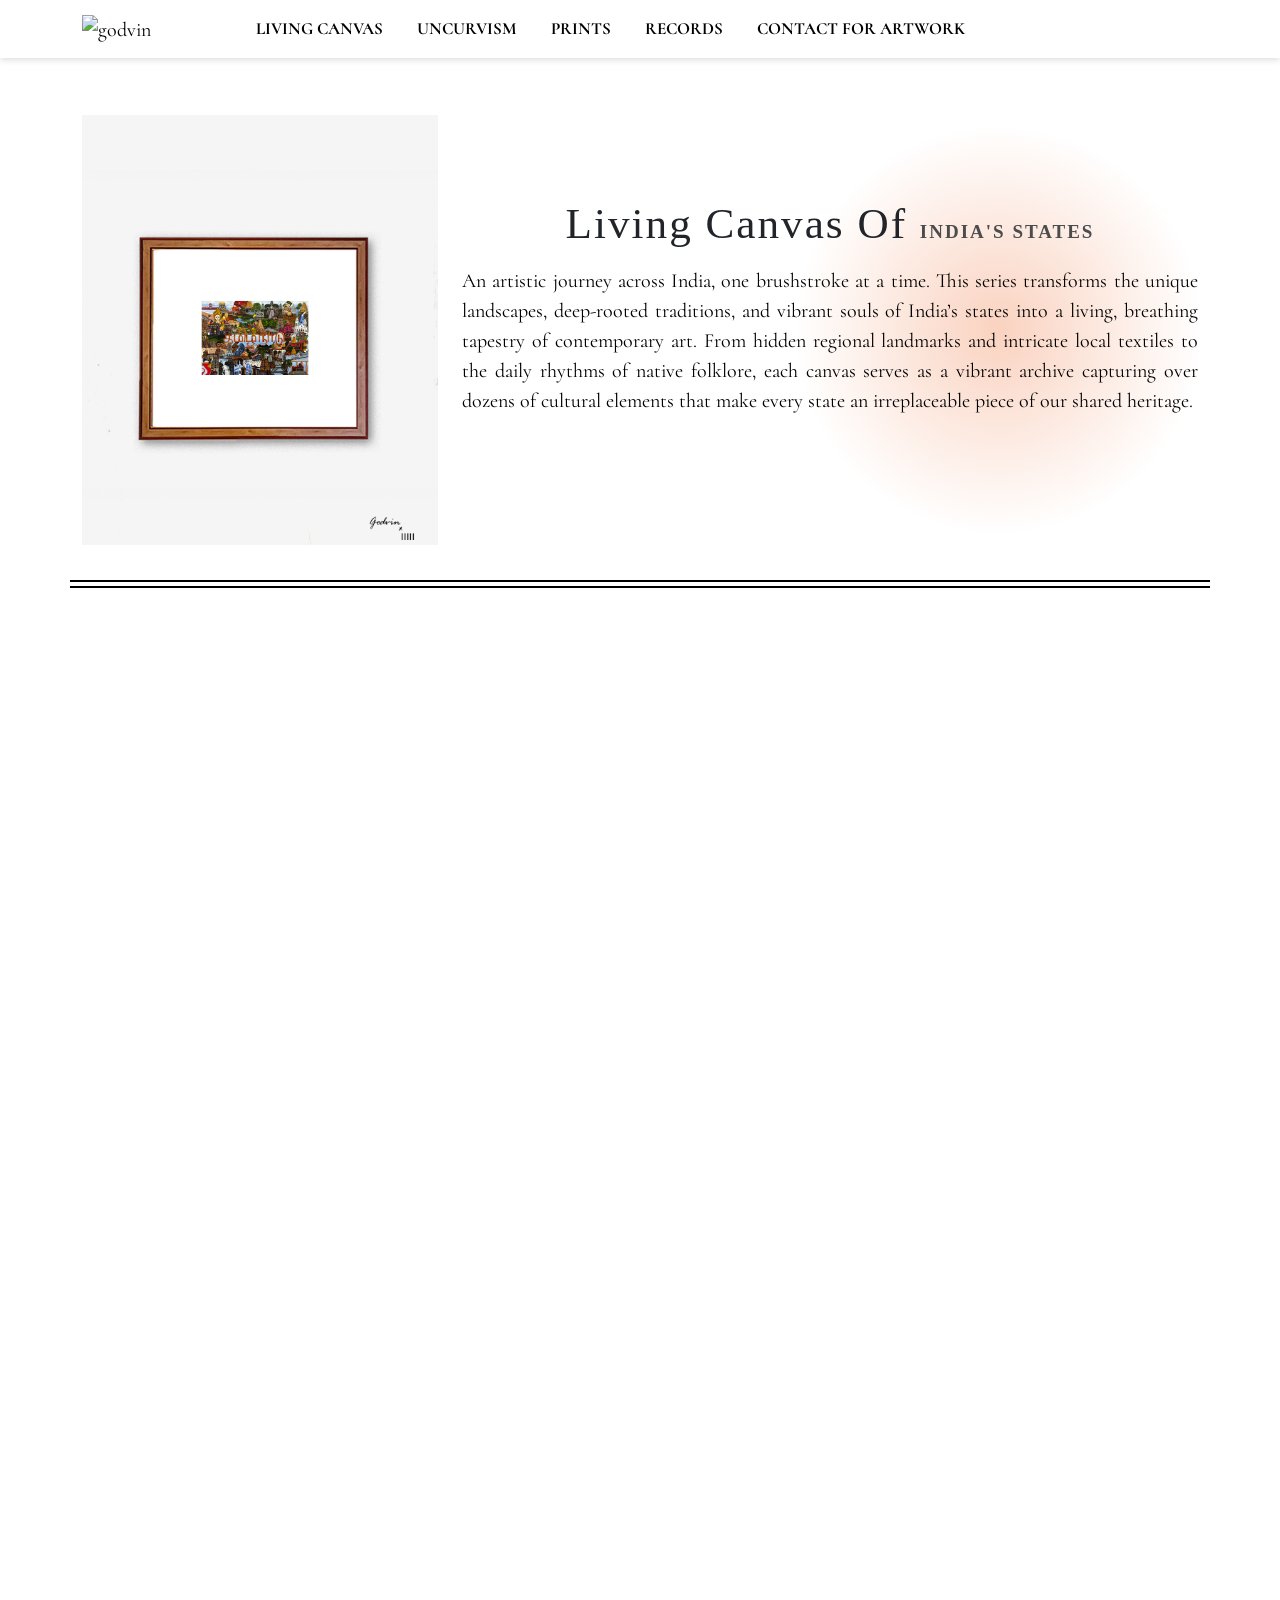
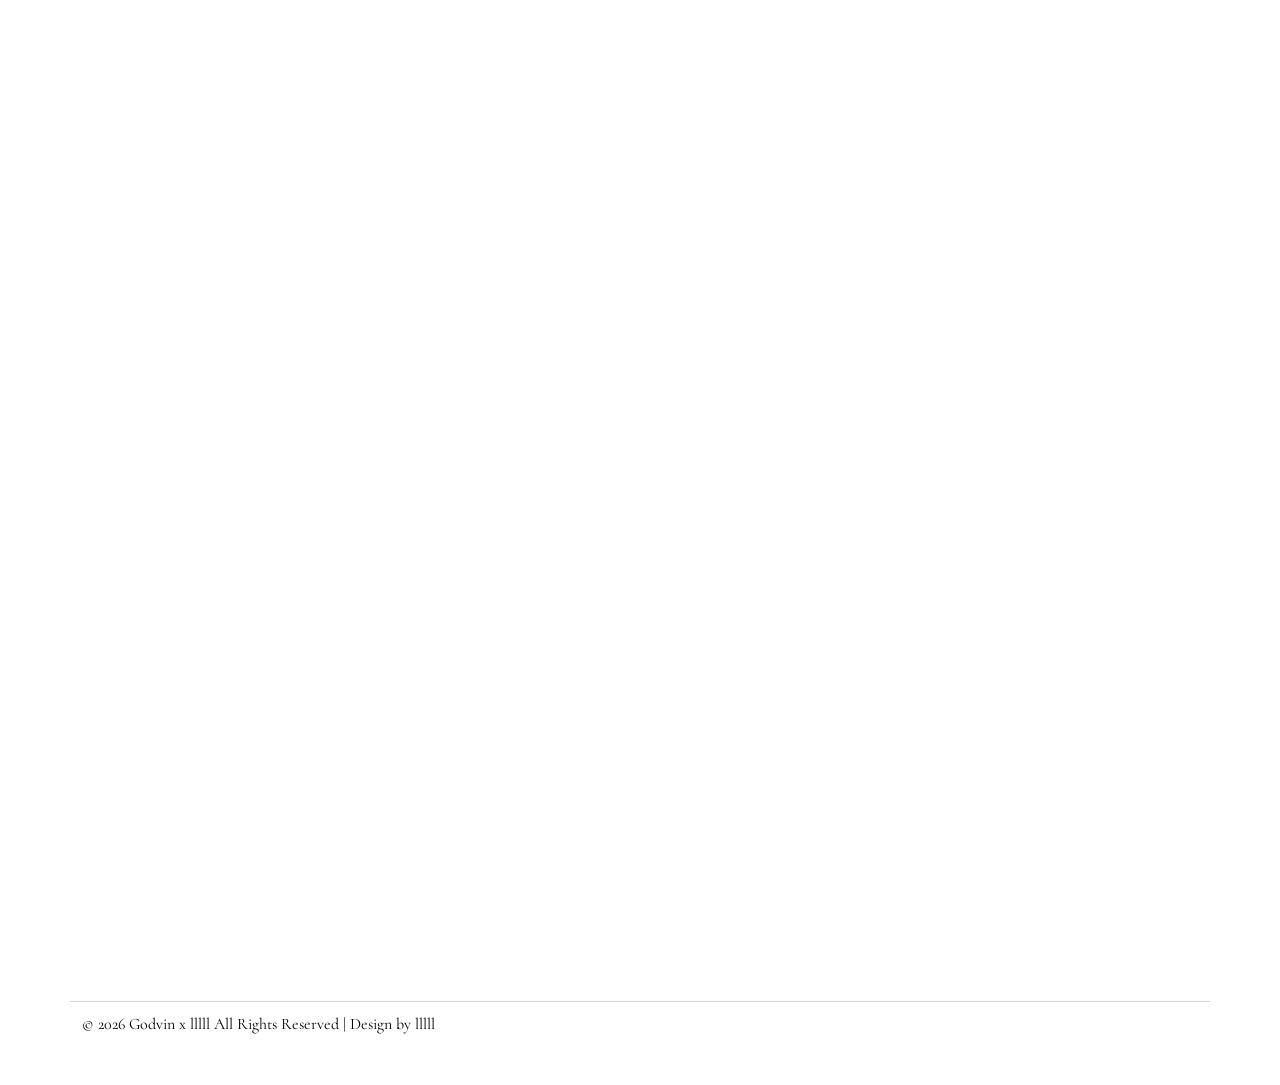
==== commit 8b4cb25e: "Add files via upload" ====
--- a/index.html
+++ b/index.html
@@ -37,7 +37,7 @@
 <nav class="navbar navbar-expand-md bg-body-tertiary " data-nav-status="toggle" id="mainmenu">
         <div class="container navbar-colour" >
           <a class="navbar-brand" href="./index.html">
-            <img src="./image/fineuniforms-logo-header.png" alt="fineuniforms">
+            <img src="./image/godvin-logo-header.png" alt="godvin">
           </a>
           <button class="navbar-toggler" type="button" data-bs-toggle="collapse" data-bs-target="#navbarSupportedContent" aria-controls="navbarSupportedContent" aria-expanded="false" aria-label="Toggle navigation">
             <svg class="ham hamRotate ham1" viewBox="0 0 100 100" width="80" onclick="this.classList.toggle('active')">
@@ -103,7 +103,7 @@
             <div class="swiper mySwiper">
                 <div class="swiper-wrapper">
                   <div class="swiper-slide"><img src="./slider/slider.jpg" alt="free Registration"></div>
-                  <div class="swiper-slide"><img src="./slider/slider1.jpg" alt="fineuniforms"></div>
+                  <div class="swiper-slide"><img src="./slider/slider1.jpg" alt="godvin"></div>
                   
                 </div>
               </div>
@@ -254,7 +254,7 @@
   
   <div class="col-md-5">
   
-    <img src="./image/record.png" alt="fineuniforms">
+    <img src="./image/record.png" alt="godvin">
   
   </div>    
   
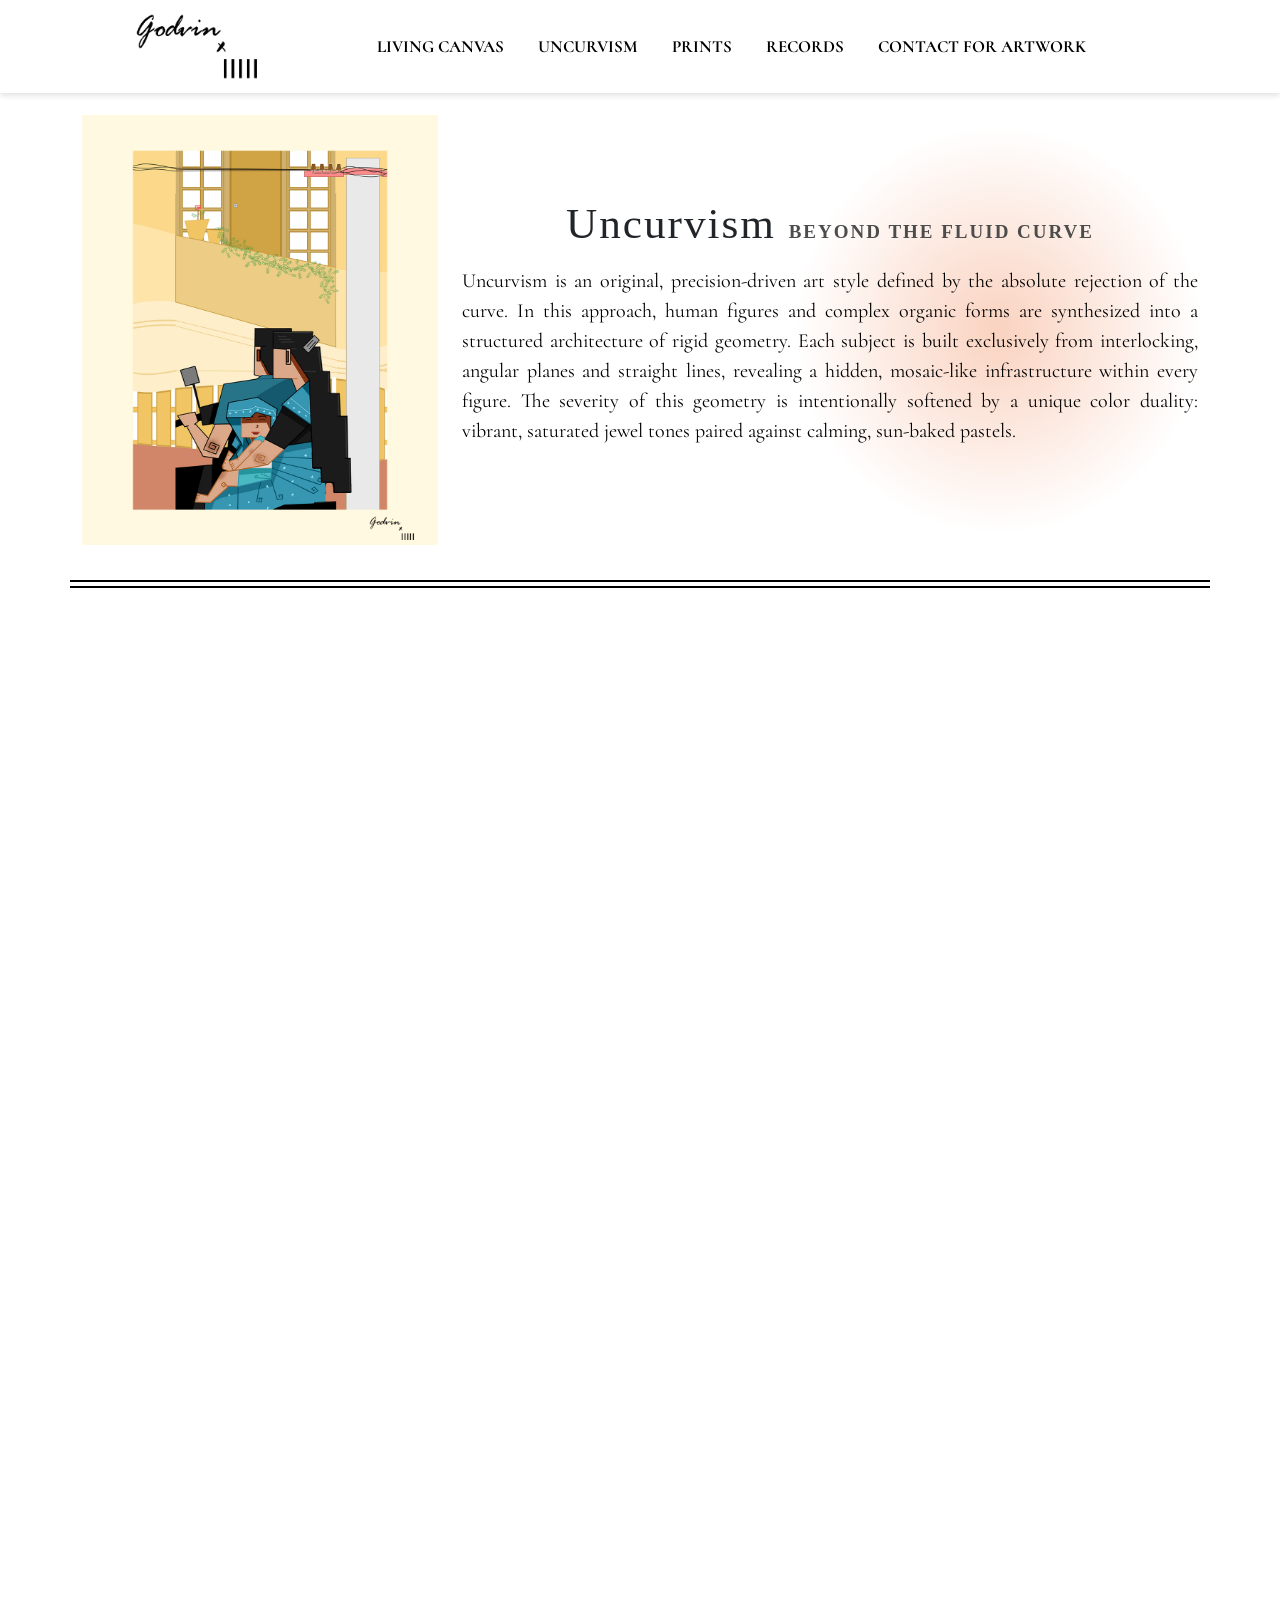
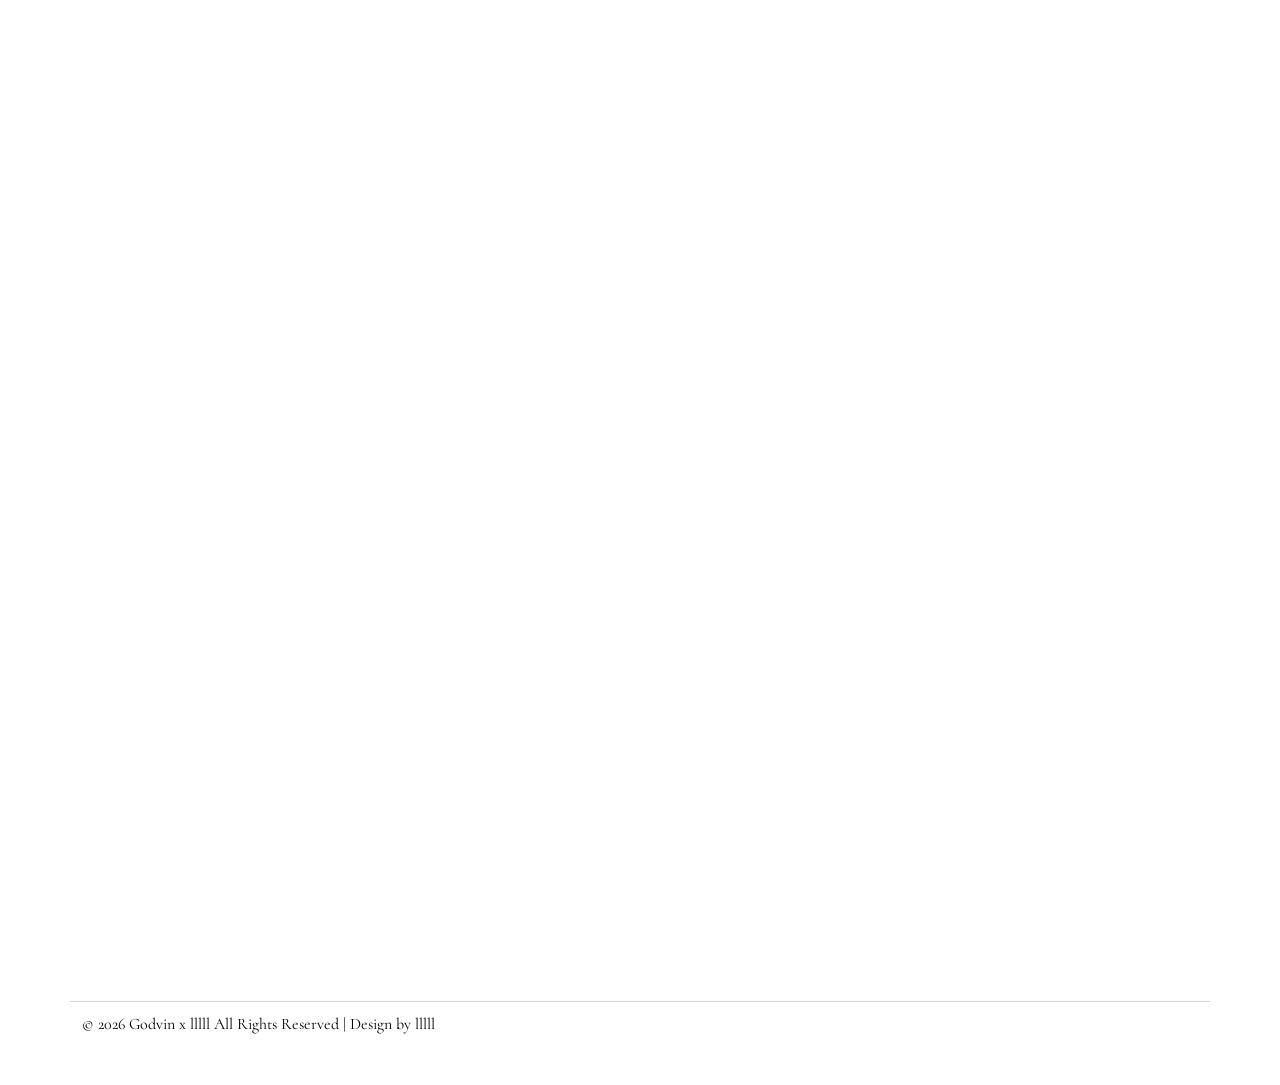
==== commit be17748c: "Add files via upload" ====
--- a/index.html
+++ b/index.html
@@ -37,7 +37,7 @@
 <nav class="navbar navbar-expand-md bg-body-tertiary " data-nav-status="toggle" id="mainmenu">
         <div class="container navbar-colour" >
           <a class="navbar-brand" href="./index.html">
-            <img src="./image/godvin-logo-header.png" alt="godvin">
+            <img src="./image/fineuniforms-logo-header.png" alt="godvin">
           </a>
           <button class="navbar-toggler" type="button" data-bs-toggle="collapse" data-bs-target="#navbarSupportedContent" aria-controls="navbarSupportedContent" aria-expanded="false" aria-label="Toggle navigation">
             <svg class="ham hamRotate ham1" viewBox="0 0 100 100" width="80" onclick="this.classList.toggle('active')">
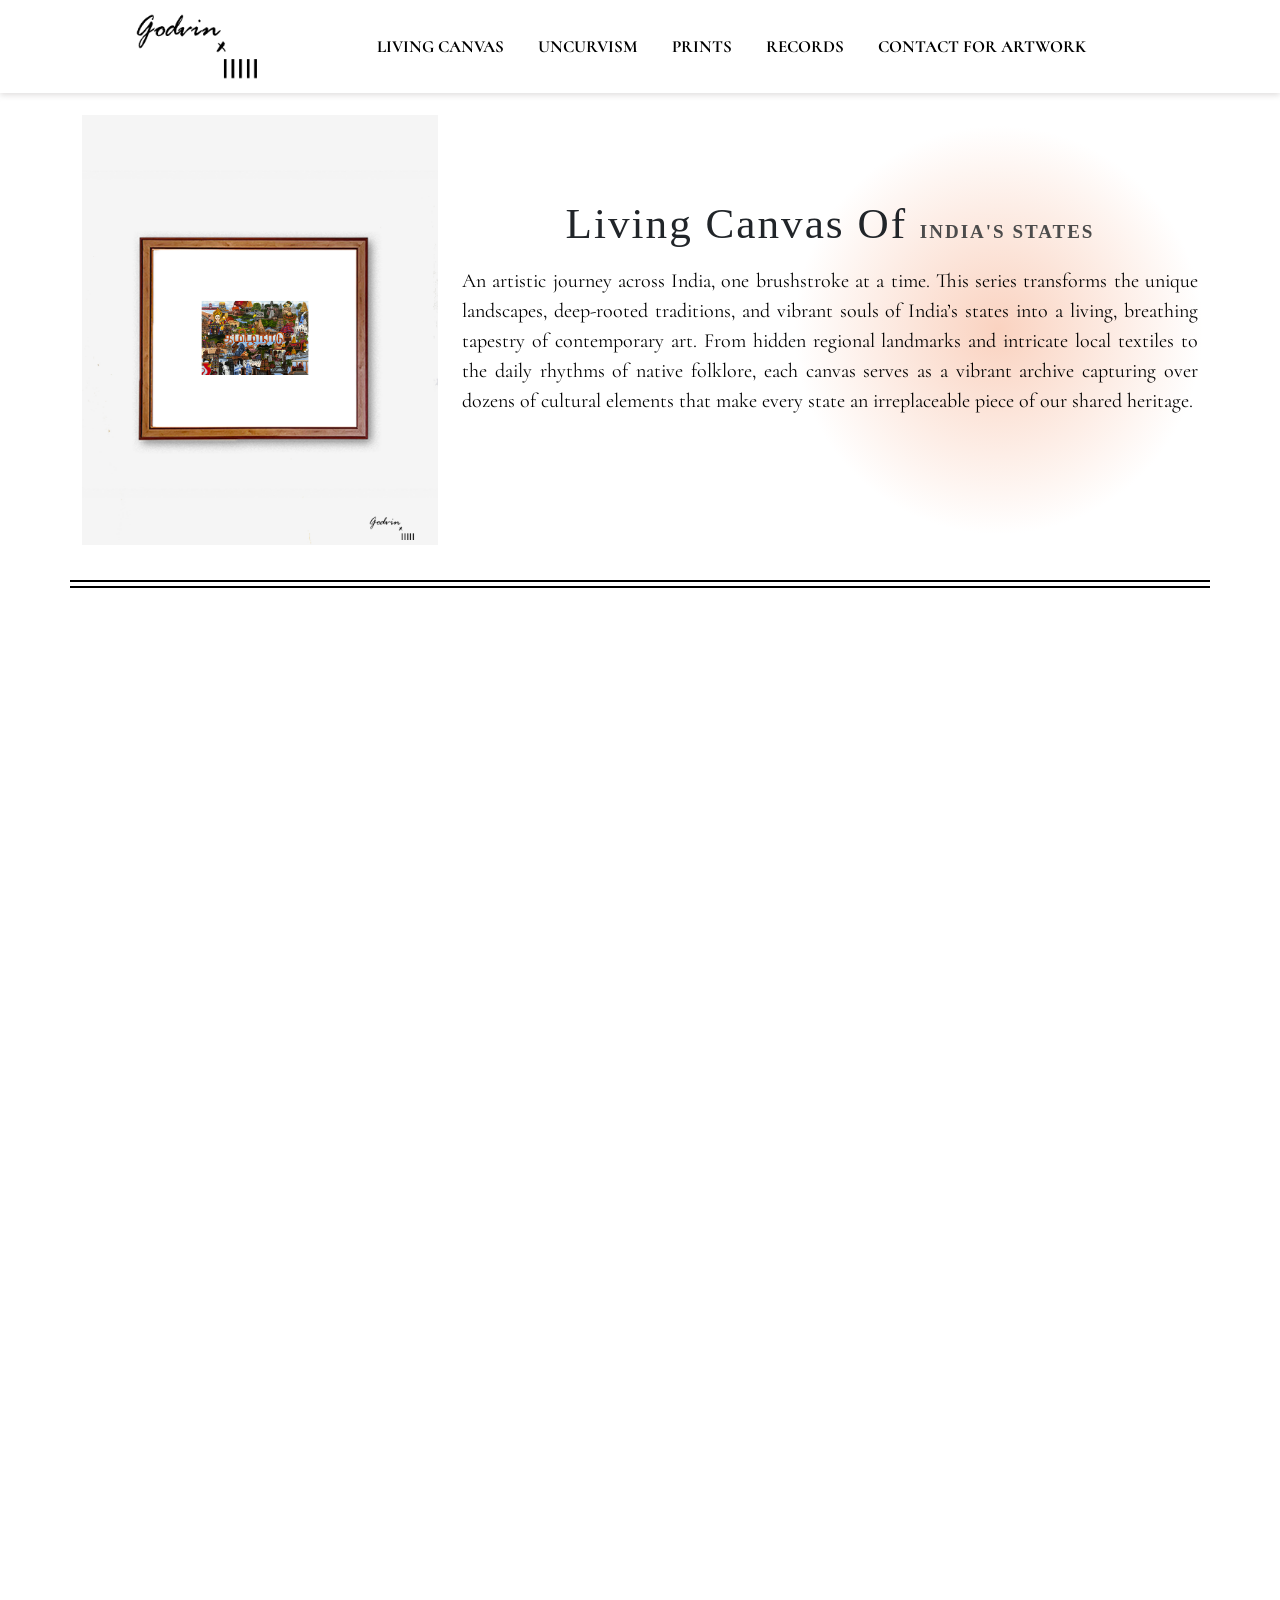
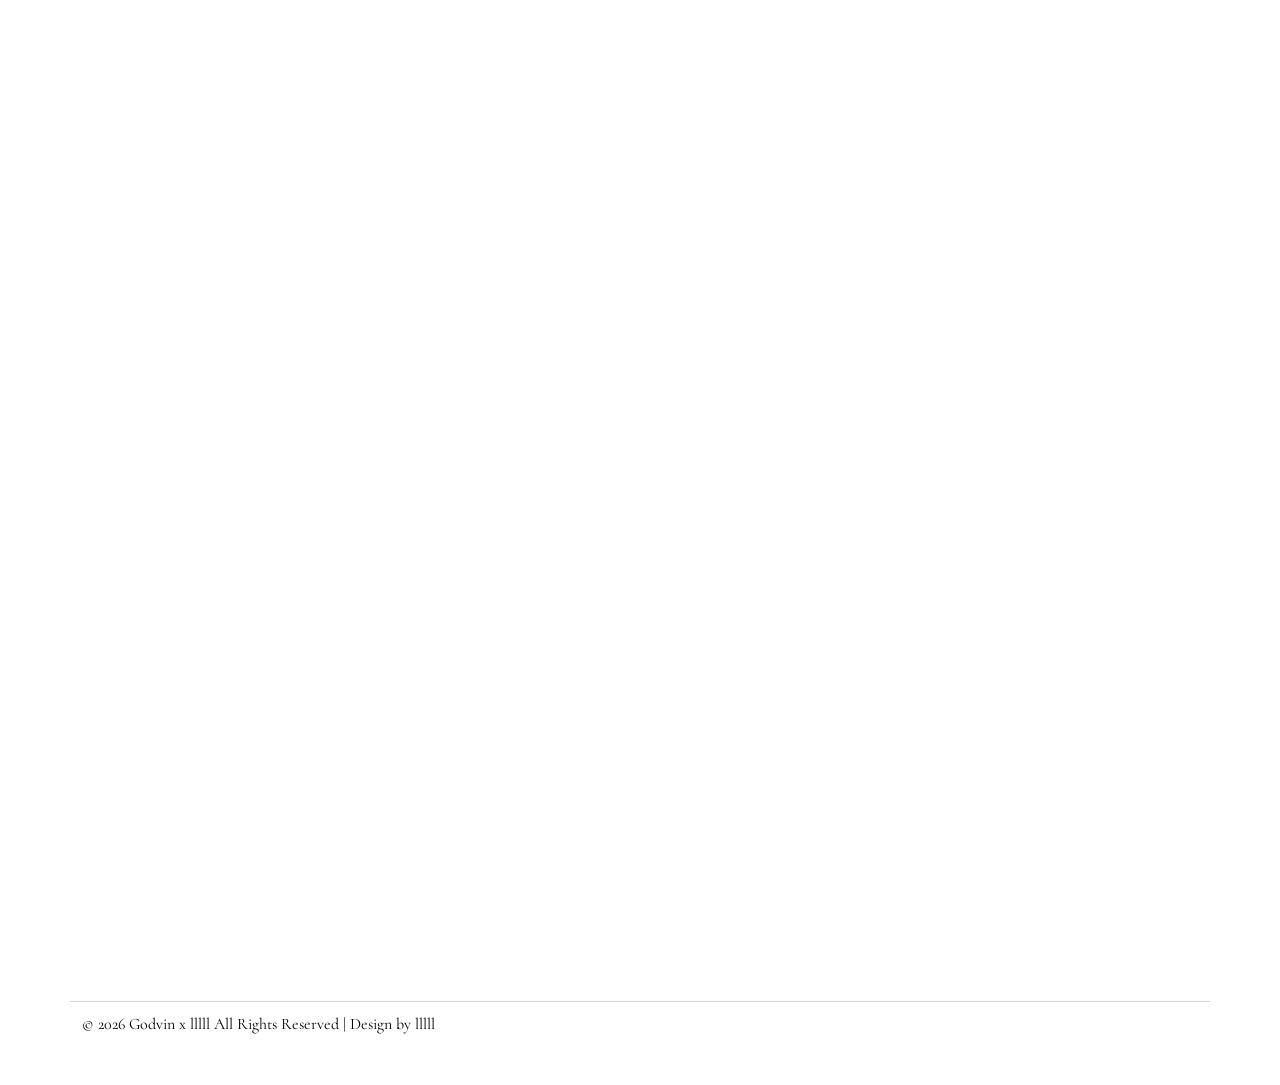
==== commit 8fe86374: "Add files via upload" ====
--- a/index.html
+++ b/index.html
@@ -62,7 +62,7 @@
                       <a class="nav-link" href="./LC-TN-original.html">Living Canvas</a>
                     </li>
                     <li class="nav-item">
-                      <a class="nav-link" href="#">Uncurvism</a>
+                      <a class="nav-link" href="./Uncurvism1.html">Uncurvism</a>
                     </li>
                     <li class="nav-item">
                       <a href="./LC-TN-print.html" class="nav-link">Prints</a>
--- a/style.css
+++ b/style.css
@@ -2853,6 +2853,20 @@
   background-color: #ffffff !important;
   color: rgb(0, 0, 0) !important;
  }
+
+ .ios-pdf-wrapper {
+    width: 100%;
+    height: 600px;
+    overflow-y: scroll;
+    /* Forces heavy-duty inertial scrolling on iOS */
+    -webkit-overflow-scrolling: touch; 
+}
+
+.ios-pdf-wrapper iframe {
+    min-height: 100%;
+    min-width: 100%;
+}
+
  /* small-device======================= */
 
  @media screen and (max-width: 480px) {
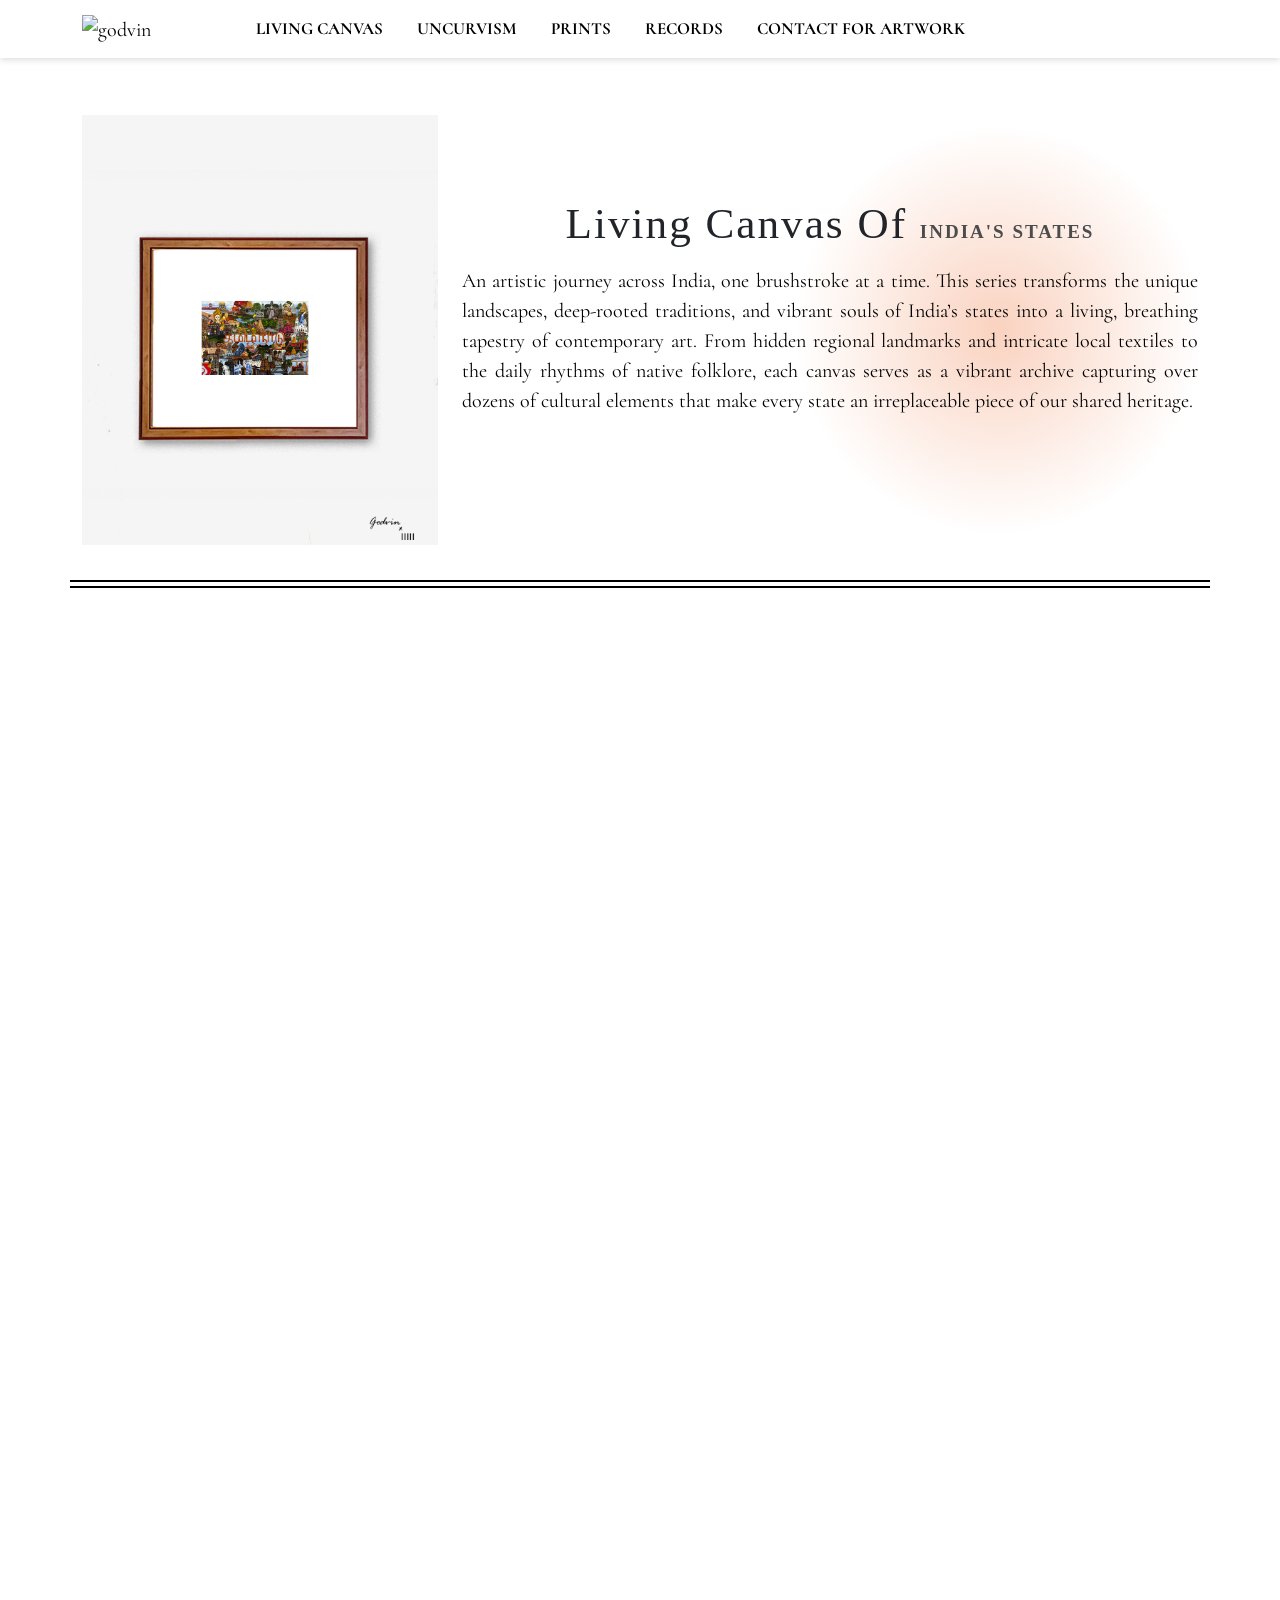
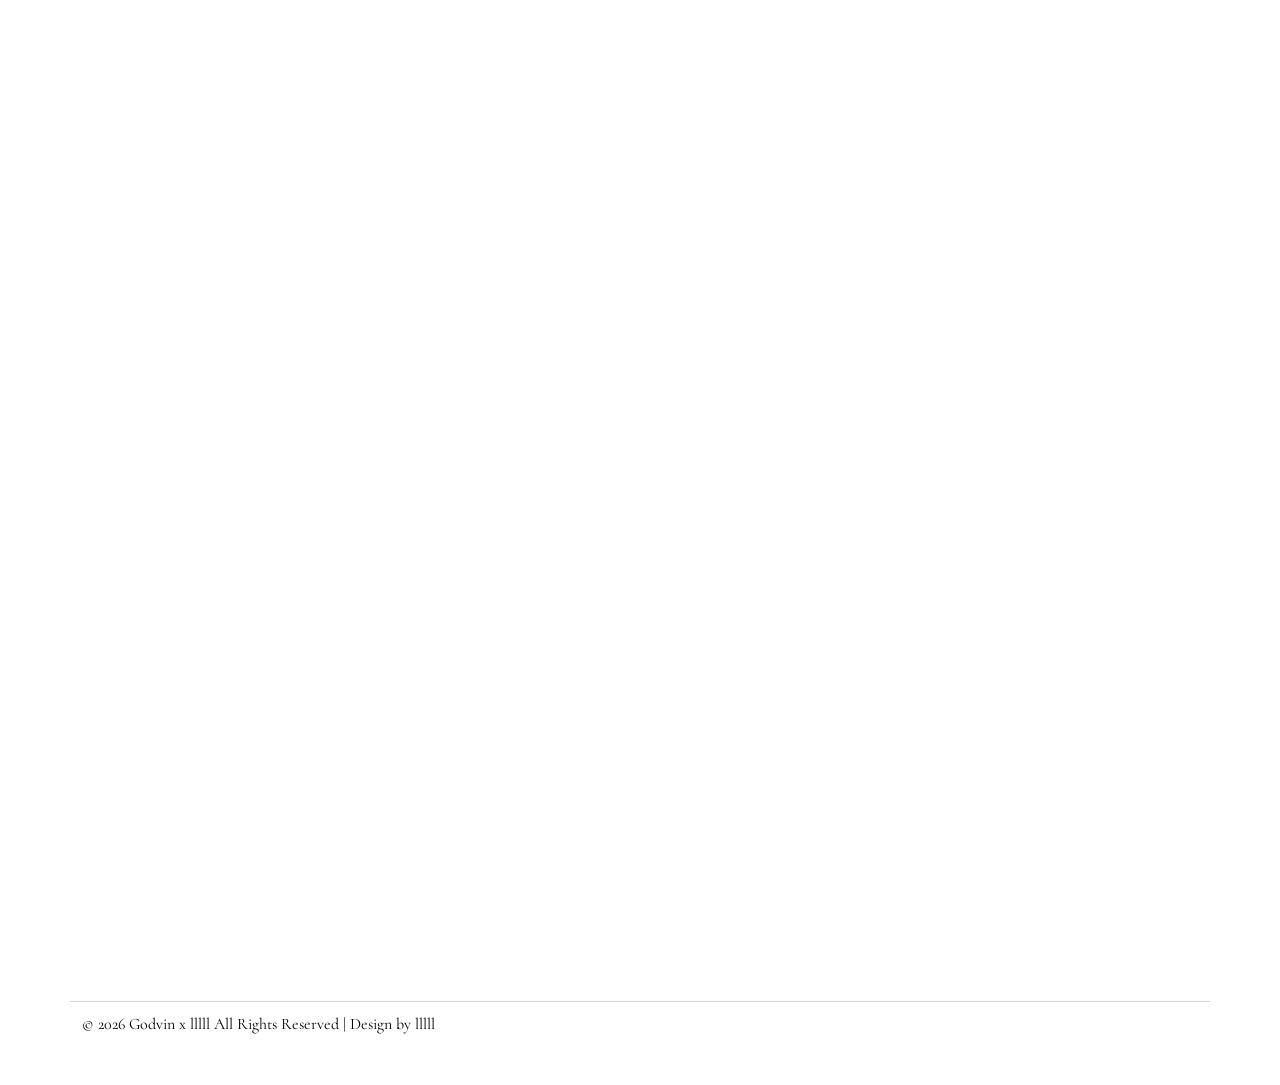
==== commit e6f73dc3: "Add files via upload" ====
--- a/index.html
+++ b/index.html
@@ -7,8 +7,8 @@
     <meta name="viewport" content="width=device-width, initial-scale=1.0">
 
 
-    <link rel="icon" href="./image/favicon.png" type="image/x-icon">
-    <link rel="shortcut icon" href="./image/favicon.png" type="image/x-icon">
+    <link rel="icon" href="./image/tattoo-logo.png" type="image/x-icon">
+    <link rel="shortcut icon" href="./image/tattoo-logo.png" type="image/x-icon">
     <title>Godvin x lllll</title>
     	 
 
@@ -37,7 +37,7 @@
 <nav class="navbar navbar-expand-md bg-body-tertiary " data-nav-status="toggle" id="mainmenu">
         <div class="container navbar-colour" >
           <a class="navbar-brand" href="./index.html">
-            <img src="./image/fineuniforms-logo-header.png" alt="godvin">
+            <img src="./image/tattoo-logo-ll.png" alt="godvin">
           </a>
           <button class="navbar-toggler" type="button" data-bs-toggle="collapse" data-bs-target="#navbarSupportedContent" aria-controls="navbarSupportedContent" aria-expanded="false" aria-label="Toggle navigation">
             <svg class="ham hamRotate ham1" viewBox="0 0 100 100" width="80" onclick="this.classList.toggle('active')">
@@ -62,7 +62,7 @@
                       <a class="nav-link" href="./LC-TN-original.html">Living Canvas</a>
                     </li>
                     <li class="nav-item">
-                      <a class="nav-link" href="./Uncurvism1.html">Uncurvism</a>
+                      <a class="nav-link" href="./LC-CATEGORY-uncurvism.html">Uncurvism</a>
                     </li>
                     <li class="nav-item">
                       <a href="./LC-TN-print.html" class="nav-link">Prints</a>
@@ -120,8 +120,8 @@
           </div>
 <div class="swiper-slide d-block ">
   <h2>Uncurvism <span class="small-he">Beyond the Fluid Curve  </span>  </h2> 
-                    <p>
-                      Uncurvism is an original, precision-driven art style defined by the absolute rejection of the curve. In this approach, human figures and complex organic forms are synthesized into a structured architecture of rigid geometry. Each subject is built exclusively from interlocking, angular planes and straight lines, revealing a hidden, mosaic-like infrastructure within every figure. The severity of this geometry is intentionally softened by a unique color duality: vibrant, saturated jewel tones paired against calming, sun-baked pastels.
+                    <p><b>Uncuvism — where reality is drawn in straight lines, and illusion lives in curves.</b> <br>
+                      Uncurvism is an original, precision-driven art style defined by the absolute rejection of the curve. In this approach, human figures and complex organic forms are synthesized into a structured architecture of rigid geometry. Each subject is built exclusively from interlocking, angular planes and straight lines, revealing a hidden, mosaic-like infrastructure within every figure. 
                     </p> 
           </div>                  
                 </div>
@@ -152,13 +152,13 @@
       </div>
 
       <div class="col-md-4 " >  
-        <a >
+        <a href="./LC-CATEGORY-uncurvism.html">
         <div class="cate-box">
           <!-- <div class="cate-bg"></div> -->
           <!-- <h6 class="viewall">View More</h6> -->
           <img src="./image/cat2.jpg" alt="">
           </div>
-            <p>[Coming soon] Uncurvism <span class="dirt"> →</span></p>
+            <p>  Uncurvism <span class="dirt"> →</span></p>
         </a>
       </div>
 
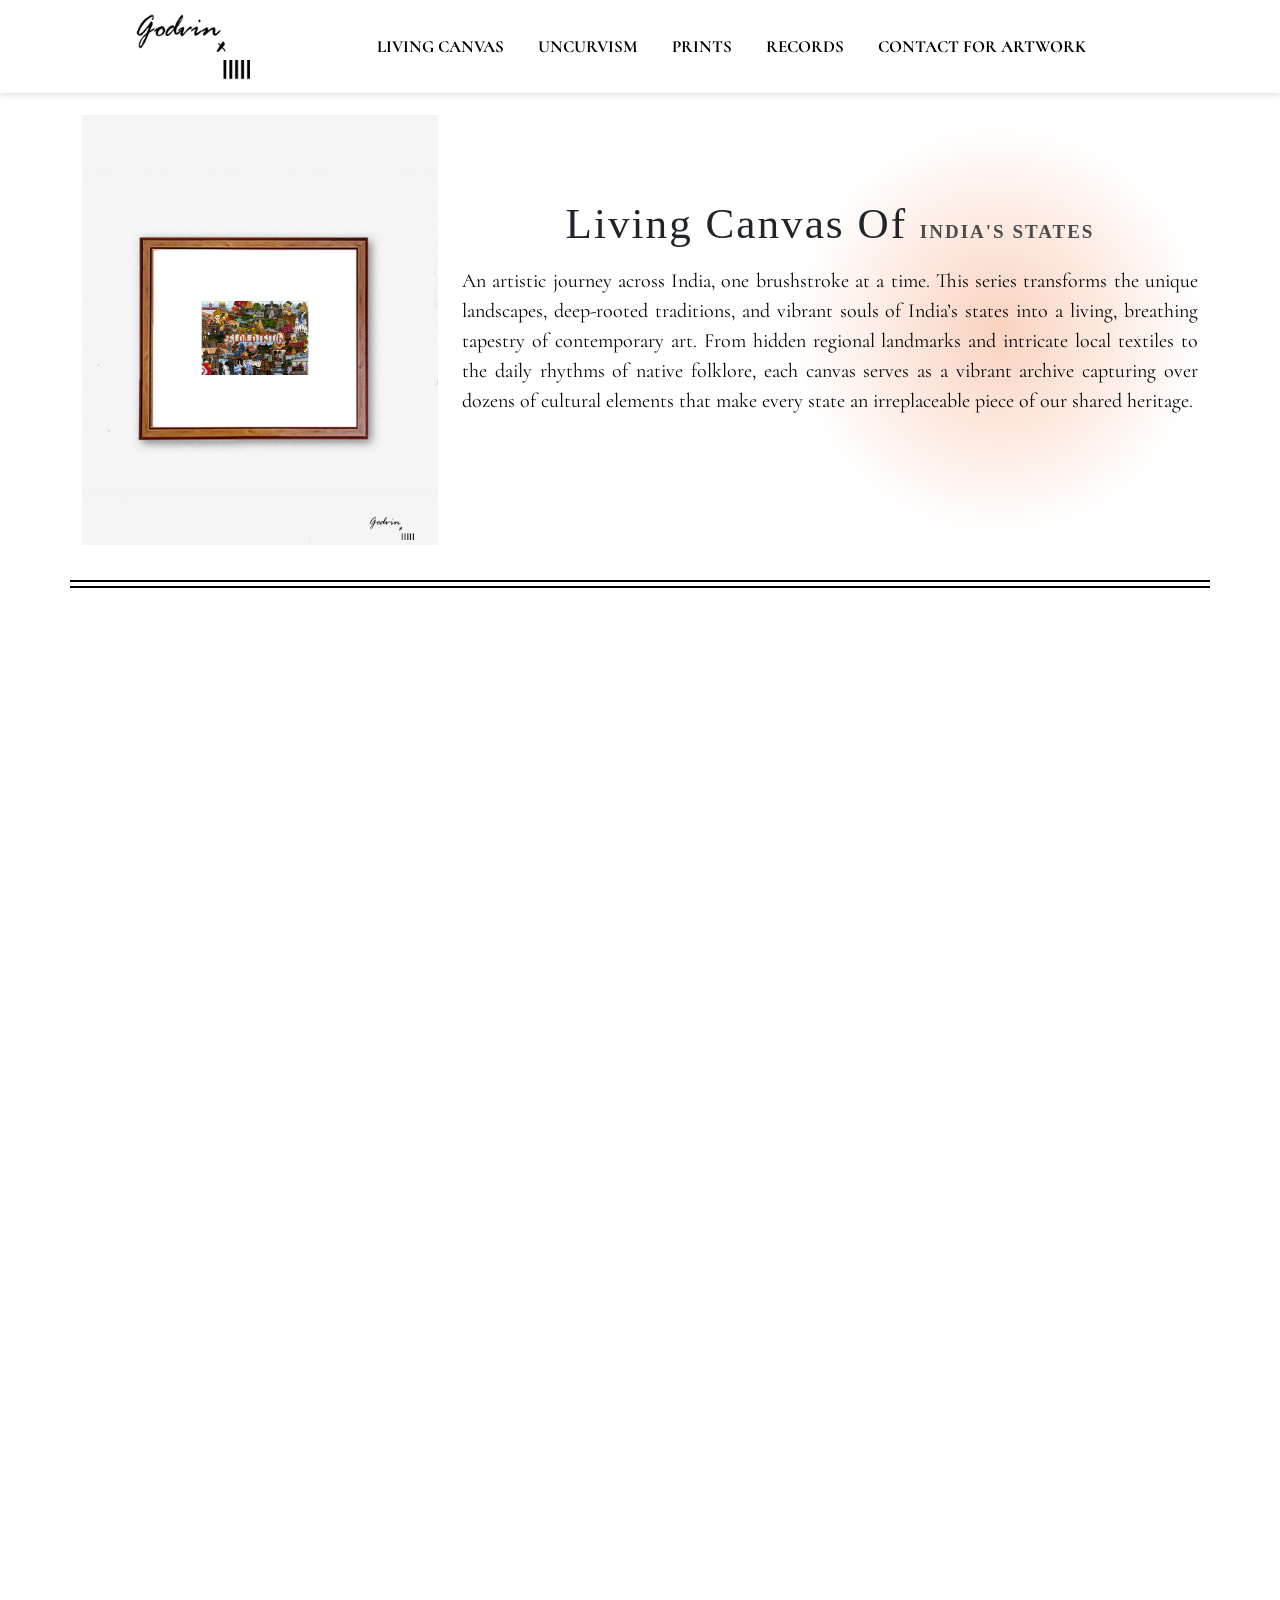
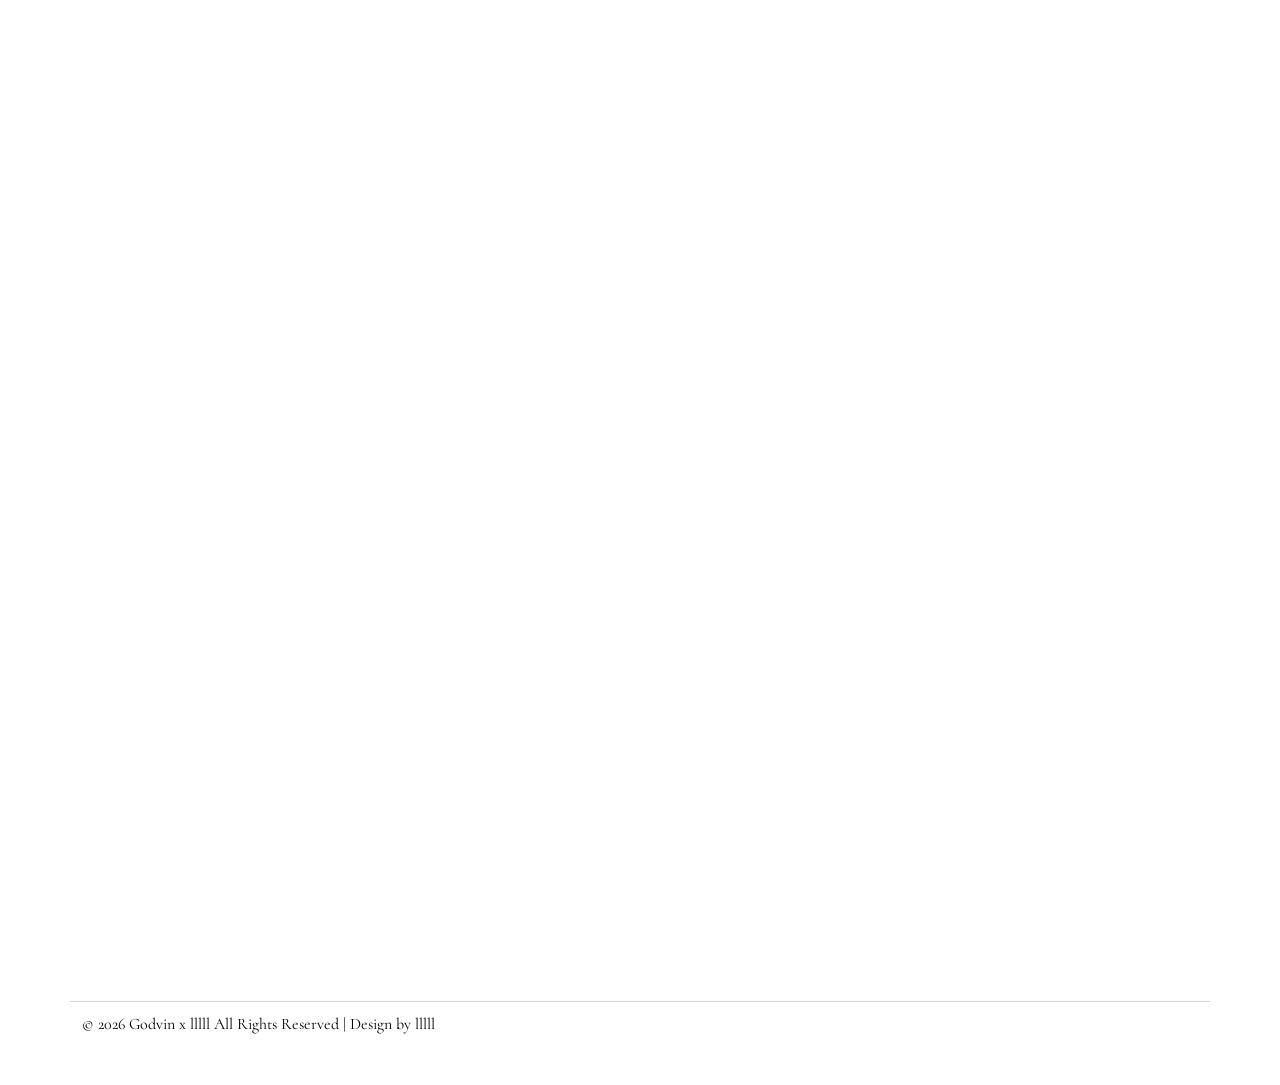
==== commit 2b585ed6: "Add files via upload" ====
--- a/index.html
+++ b/index.html
@@ -120,7 +120,7 @@
           </div>
 <div class="swiper-slide d-block ">
   <h2>Uncurvism <span class="small-he">Beyond the Fluid Curve  </span>  </h2> 
-                    <p><b>Uncuvism — where reality is drawn in straight lines, and illusion lives in curves.</b> <br>
+                    <p><b>Uncurvism — where reality is drawn in straight lines, and illusion lives in curves.</b> <br>
                       Uncurvism is an original, precision-driven art style defined by the absolute rejection of the curve. In this approach, human figures and complex organic forms are synthesized into a structured architecture of rigid geometry. Each subject is built exclusively from interlocking, angular planes and straight lines, revealing a hidden, mosaic-like infrastructure within every figure. 
                     </p> 
           </div>                  
